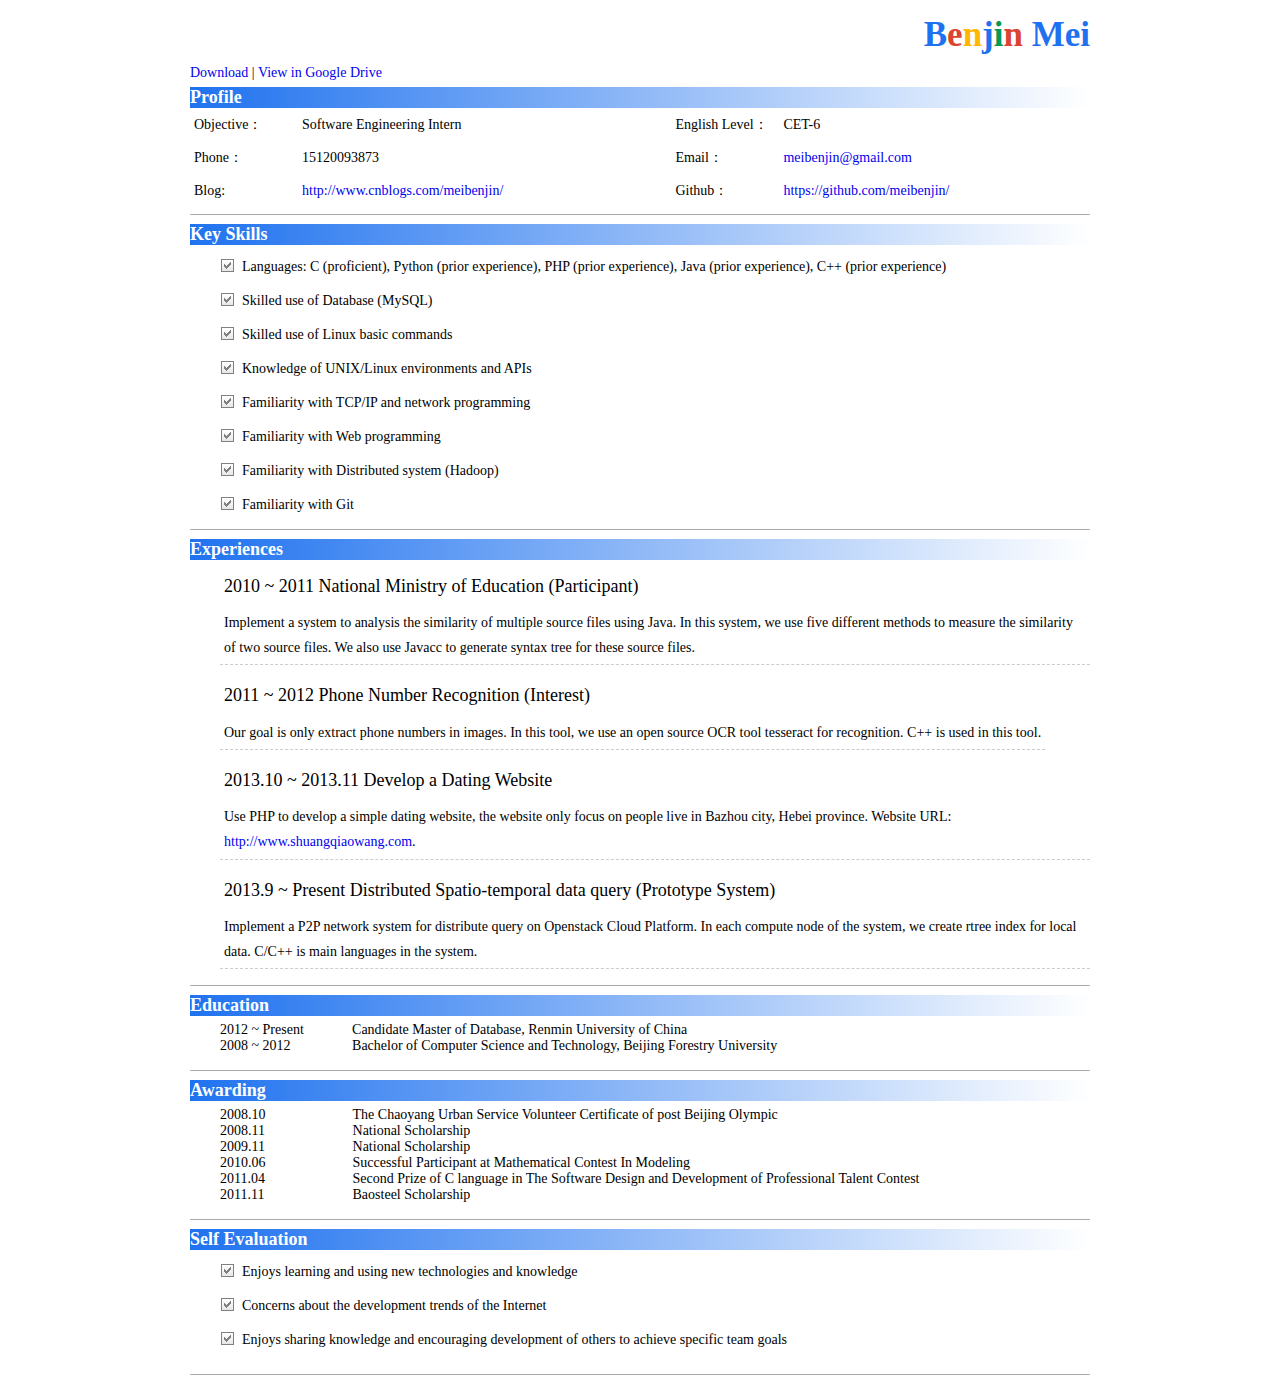
==== index.html @ 832c9f99 "" ====
<!doctype html>
<html lang="zh" manifest="main.manifest">
<head>
  <title>Resume-Meibenjin</title>
  <meta charset="UTF-8">
  <link type="text/css" rel="StyleSheet" href="css/reset.css"/>
  <link type="text/css" rel="StyleSheet" href="css/main.css"/>
  <style type="text/css">
    .item-title{
      width:100px;
      padding:4px;
      line-height: 1.8;
    }
    .item-content{
      padding:4px;
      line-height: 1.8;
    }
    li{
      padding:7px 0px;
    }
    li::before{
      content:url(./images/icons/yes.png);    
      padding-right:6px;
      vertical-align: middle;
    }
    .item-wrap{
      padding:6px 0px;
      border-bottom:solid 1px #aaa;
      margin-bottom:3px;
      width: 100%;
    }
    .item-box-left{
      width: 900px;
      font-size:18px;
      background-image:-webkit-linear-gradient(90deg, rgb(31, 114, 239), white);
      background-image:linear-gradient(90deg,rgb(31, 114, 239), white);
    }
    .item-box-right{
       width: 870px;
       margin-left:30px;
       margin-top:6px;
    }
    .item-title-hl{
      width: 900px;
      font-size:18px;
      font-weight:bold;
      color:#FFF;
    }
    .project-title{
      font-size:18px;
      line-height: 1.8;
      padding:4px;
    }
    .project-sub-title{
      padding:4px;
      line-height: 1.8;
      width:70px;
    }
    #goTop{
      position:fixed;
      right:100px; 
      bottom:100px; 
      background-image:url(images/icons/top.png);
      width:32px; 
      height:32px; 
      -webkit-box-reflect: below 0px -webkit-gradient(linear, center top, center bottom, from(transparent),color-stop(0.2, transparent), to(white));  
      opacity: 0.5;
    }
    .reflect{
      background-image:url(images/icons/top.png);
      width:32px; 
      height:32px; 
      -webkit-transform: scaleY(-1); 
      -moz-transform: scaleY(-1); 
      -ms-transform: scaleY(-1); 
      transform: scaleY(-1); 
      filter:alpha(opacity='80'); 
      opacity: 0.8;
    }
    .shadow{
      position: relative;
      top:-32px;
      left:0px;
      height:32px;
      width:32px;
      background-image: -moz-linear-gradient(center bottom, rgb(227,227,227) 30%, rgba(255,255,255,0) 100%); 
      background-image: -webkit-gradient(linear, center bottom, center top, color-stop(0.3, rgb(227,227,227)), color-stop(0.7, rgba(255,255,255,0))); 
      filter: progid:DXImageTransform.Microsoft.Gradient(gradientType=0,startColor=#e8e8e8, EndColorStr=#ffffff); 
    }
  </style>
  <script type="text/javascript" src="js/jquery.js"></script>
</head>
<body style="margin:0px auto;width:900px;">
  <header>
    <h1 style="font-size: 35px; font-weight:bold;text-align:right; margin-top:15px;">
    <font style="color:rgb(31, 114, 239);">B</font><font style="color:rgb(218, 69, 49);">e</font><font style="color:rgb(255, 183, 1);">n</font><font style="color:rgb(31, 114, 239);">j</font><font style="color:rgb(1, 154, 87);">i</font><font style="color:rgb(218, 69, 49);">n </font><font style="color:rgb(31, 114, 239);">Mei</font>
    </h1>
  </header>
  <article style="padding:10px 0px;">
  <a href="https://github.com/meibenjin/meibenjin.github.io/blob/master/Resume-Meibenjin.pdf?raw=true" target="_blank">Download </a>|
  <a href="https://drive.google.com/file/d/0B4AzlVXHkUxid0tIR2FOWGFWS28/edit?usp=sharing" target="_blank">View in Google Drive</a>
  <section class="item-wrap">
      <section class="item-box-left">
        <span class="item-title-hl">Profile</span>
        </section>
        
    <section>
      <table style="width:100%">
        <tr>
          <td class="item-title">Objective：</td>
          <td class="item-content">Software Engineering Intern</td>
          <td class="item-title">English Level：</td>
          <td class="item-content">CET-6</td>
        </tr>
        <tr>
          <td class="item-title">Phone：</td>
          <td class="item-content">15120093873</td>
          <td class="item-title">Email：</td>
          <td class="item-content"><a title="给我发邮件" href="mailto:meibenjin@gmail.com">meibenjin@gmail.com</a></td>
        </tr>
        <tr>
          <td class="item-title">Blog:</td>
          <td class="item-content">
            <a title="View It" href="http://www.cnblogs.com/meibenjin/" target="_blank">http://www.cnblogs.com/meibenjin/</a>
          </td>
           <td class="item-title">Github：</td>
          <td class="item-content">
          	<a title="View It" href="https://github.com/meibenjin/" target="_blank">https://github.com/meibenjin/</a>
          	</td>
        </tr>
      </table>
      </section>
    </section>
    <section class="item-wrap">
      <section class="item-box-left">
        <span class="item-title-hl">Key Skills</span>
      </section>
      <section class="item-box-right">
        <ul>
          <li>Languages: C (proficient), Python (prior experience), PHP (prior experience), Java (prior experience), C++ (prior experience)</li>
          <li>Skilled use of Database (MySQL)</li>
          <li>Skilled use of Linux basic commands</li>
          <li>Knowledge of UNIX/Linux environments and APIs</li>
          <li>Familiarity with TCP/IP and network programming</li>
          <li>Familiarity with Web programming</li>
          <li>Familiarity with Distributed system (Hadoop)</li>
          <li>Familiarity with Git</li>
        </ul>
      </section>
    </section>
    <section class="item-wrap">
      <section class="item-box-left">
        <span class="item-title-hl">Experiences</span>
      </section>
      <section class="item-box-right">
        <section>
           <table style="margin-bottom:10px; border-bottom:dashed 1px #ccc;">
          <tr>
            <td colspan="2" class="project-title">2010 ~ 2011 National Ministry of Education (Participant)</td>
          </tr>
          <tr>
            <td class="item-content">Implement a system to analysis the similarity of multiple source files using Java. In this system, we use five different methods to measure the similarity of two source files. We also use Javacc to generate syntax tree for these source files.</td>
          </tr>
        </table>
        <table style="margin-bottom:10px; border-bottom:dashed 1px #ccc;">
          <tr>
            <td colspan="2" class="project-title">2011 ~ 2012 Phone Number Recognition (Interest)</td>
          </tr>
          <tr>
            <td class="item-content">Our goal is only extract phone numbers in images. In this tool, we use an open source OCR tool tesseract for recognition. C++ is used in this tool.</td>
          </tr>
        </table>
        <table style="margin-bottom:10px; border-bottom:dashed 1px #ccc;">
          <tr>
            <td colspan="2" class="project-title">2013.10 ~ 2013.11 Develop a Dating Website</td>
          </tr>
          <tr>
            <td class="item-content">Use PHP to develop a simple dating website, the website only focus on people live in Bazhou city, Hebei province. Website URL: <a href="http://www.shuangqiaowang.com" target="_blank">http://www.shuangqiaowang.com</a>.</td>
          </tr>
        </table>
        <table style="margin-bottom:10px; border-bottom:dashed 1px #ccc;">
          <tr>
            <td colspan="2" class="project-title">2013.9 ~ Present Distributed Spatio-temporal data query (Prototype System)</td>
          </tr>
          <tr>
            <td class="item-content">Implement a P2P network system for distribute query on Openstack Cloud Platform. In each compute node of the system, we create rtree index for local data. C/C++ is main languages in the system.</td>
          </tr>
        </table>
        </section>
      </section>
    </section>
    <section class="item-wrap">
      <section class="item-box-left">
        <span class="item-title-hl">Education</span>
      </section>
      <section class="item-box-right" style="margin-bottom:10px;">
        <table>
          <tr>
            <td style="width:150px;">2012 ~ Present</td>
            <td style="width:870px;">Candidate Master of Database, Renmin University of China</td>
          </tr>
          <tr>
            <td style="width:150px;">2008 ~ 2012</td>
            <td style="width:870px;">Bachelor of Computer Science and Technology, Beijing Forestry University</td>
          </tr>
        </table>
      </section>
    </section>
    <section class="item-wrap">
      <section class="item-box-left">
        <span class="item-title-hl">Awarding</span>
      </section>
      <section class="item-box-right" style="margin-bottom:10px;">
        <table>
          <tr>
            <td style="width:150px;">2008.10</td>
            <td style="width:870px;">The Chaoyang Urban Service Volunteer Certificate of post Beijing Olympic</td>
          </tr>
          <tr>
            <td style="width:150px;">2008.11</td>
            <td style="width:870px;">National Scholarship</td>
          </tr>
          <tr>
            <td style="width:150px;">2009.11</td>
            <td style="width:870px;">National Scholarship</td>
          </tr>
          <tr>
            <td style="width:150px;">2010.06</td>
            <td style="width:870px;">Successful Participant at Mathematical Contest In Modeling</td>
          </tr>
           <tr>
            <td style="width:150px;">2011.04</td>
            <td style="width:870px;">Second Prize of C language in The Software Design and Development of Professional Talent Contest</td>
          </tr>
          <tr>
            <td style="width:150px;">2011.11</td>
            <td style="width:870px;">Baosteel Scholarship</td>
          </tr>
        </table>
      </section>
    </section>
    <section class="item-wrap">
      <section class="item-box-left">
        <span class="item-title-hl">Self Evaluation</span>
      </section>
      <section class="item-box-right" style="margin-bottom:10px;">
        <ul>
          <li>Enjoys learning and using new technologies and knowledge</li>
          <li>Concerns about the development trends of the Internet</li>
          <li>Enjoys sharing knowledge and encouraging development of others to achieve specific team goals</li>
        </ul>
      </section>
    <aside id="wrap" style="position:fixed; bottom:100px; right:100px;display:none; opacity:0.5;">
      <section style="background-image:url(images/icons/top.png); width:32px;height:32px;"></section>
      <section class="reflect"></section>
      <section class="shadow"></section>
    </aside>
  </article>

  <script type="text/javascript">
    $(function(){
      $('#wrap').on('click', function(event) {
        var obj=document.body.scrollTop>0? document.body:document.documentElement;
        $(obj).animate({"scrollTop":0}, 1000);
        $(this).animate({"opacity":0.5}, 1000);
      }).on('mouseover', function(event) {
        $(this).css('opacity',1);
      }).on('mouseout',function(event) {
        $(this).css('opacity',0.5);
      });
    });
    $(document).scroll(function(event) {
      var goTop=$('#wrap');
      var scrollTop=document.body.scrollTop || document.documentElement.scrollTop || 0;
      if(scrollTop>0){
        if(goTop.css('display')=='none'){
          $('#wrap').fadeIn(500);
        } 
      }else{
        if(goTop.css('display')!='none'){
          $('#wrap').fadeOut(500);
        }
      }
    });

    applicationCache.onupdateready=function(e) {
      window.applicationCache.swapCache();
      if (confirm('页面已更新，是否加载新内容?')) {
        window.location.reload();
      }
    };
  </script>
</body>
</html>
---- css/main.css ----
html,body{
  height:100%;
}
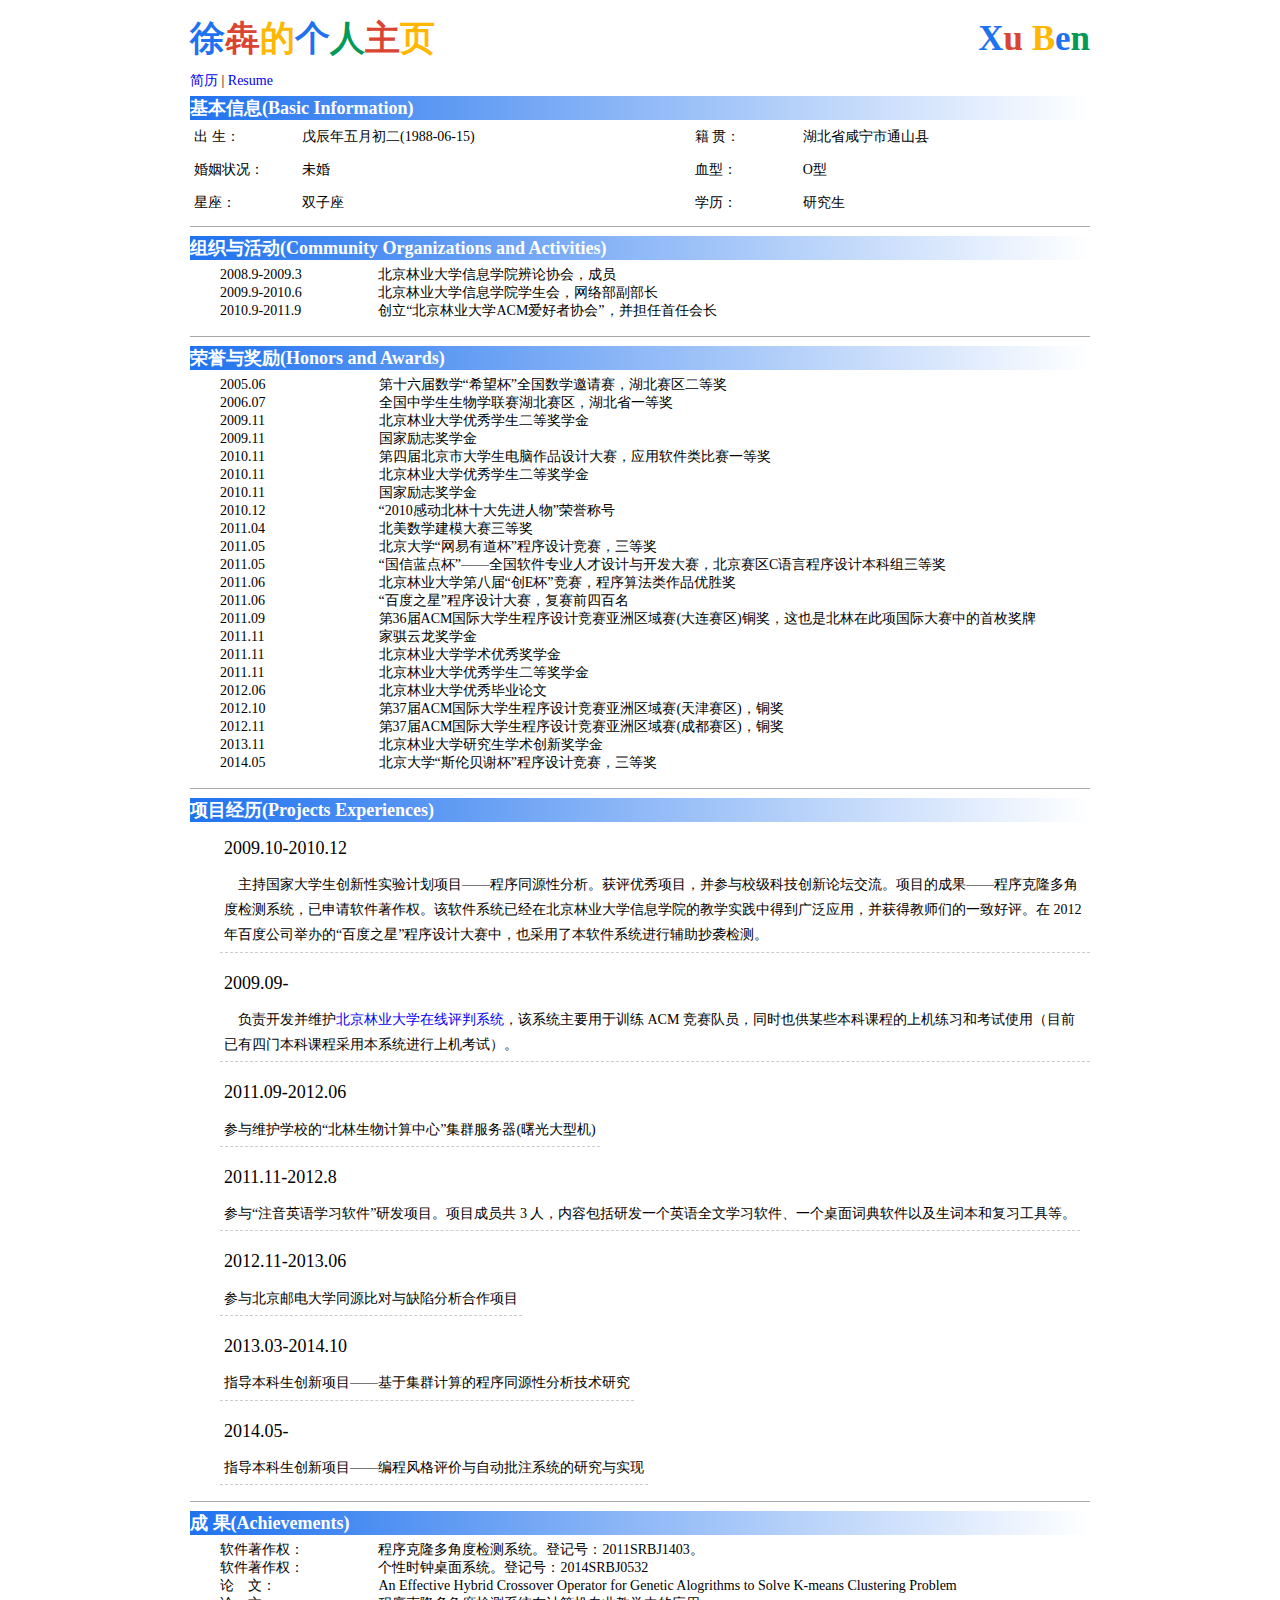
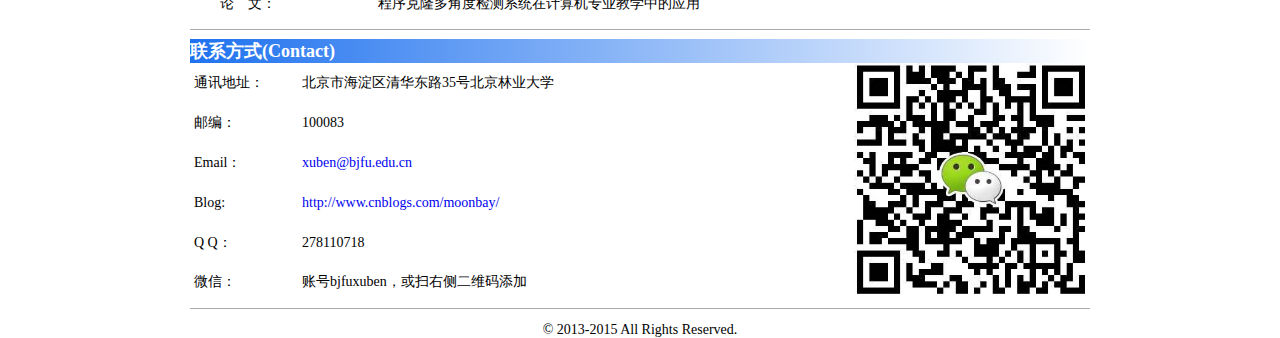
==== commit 81411205: "init" ====
--- a/index.html
+++ b/index.html
@@ -1,189 +1,251 @@
 <!doctype html>
 <html lang="zh" manifest="main.manifest">
 <head>
-  <title>Resume-Meibenjin</title>
+  <title>徐犇的个人主页</title>
   <meta charset="UTF-8">
   <link type="text/css" rel="StyleSheet" href="css/reset.css"/>
   <link type="text/css" rel="StyleSheet" href="css/main.css"/>
-  <style type="text/css">
-    .item-title{
-      width:100px;
-      padding:4px;
-      line-height: 1.8;
-    }
-    .item-content{
-      padding:4px;
-      line-height: 1.8;
-    }
-    li{
-      padding:7px 0px;
-    }
-    li::before{
-      content:url(./images/icons/yes.png);    
-      padding-right:6px;
-      vertical-align: middle;
-    }
-    .item-wrap{
-      padding:6px 0px;
-      border-bottom:solid 1px #aaa;
-      margin-bottom:3px;
-      width: 100%;
-    }
-    .item-box-left{
-      width: 900px;
-      font-size:18px;
-      background-image:-webkit-linear-gradient(90deg, rgb(31, 114, 239), white);
-      background-image:linear-gradient(90deg,rgb(31, 114, 239), white);
-    }
-    .item-box-right{
-       width: 870px;
-       margin-left:30px;
-       margin-top:6px;
-    }
-    .item-title-hl{
-      width: 900px;
-      font-size:18px;
-      font-weight:bold;
-      color:#FFF;
-    }
-    .project-title{
-      font-size:18px;
-      line-height: 1.8;
-      padding:4px;
-    }
-    .project-sub-title{
-      padding:4px;
-      line-height: 1.8;
-      width:70px;
-    }
-    #goTop{
-      position:fixed;
-      right:100px; 
-      bottom:100px; 
-      background-image:url(images/icons/top.png);
-      width:32px; 
-      height:32px; 
-      -webkit-box-reflect: below 0px -webkit-gradient(linear, center top, center bottom, from(transparent),color-stop(0.2, transparent), to(white));  
-      opacity: 0.5;
-    }
-    .reflect{
-      background-image:url(images/icons/top.png);
-      width:32px; 
-      height:32px; 
-      -webkit-transform: scaleY(-1); 
-      -moz-transform: scaleY(-1); 
-      -ms-transform: scaleY(-1); 
-      transform: scaleY(-1); 
-      filter:alpha(opacity='80'); 
-      opacity: 0.8;
-    }
-    .shadow{
-      position: relative;
-      top:-32px;
-      left:0px;
-      height:32px;
-      width:32px;
-      background-image: -moz-linear-gradient(center bottom, rgb(227,227,227) 30%, rgba(255,255,255,0) 100%); 
-      background-image: -webkit-gradient(linear, center bottom, center top, color-stop(0.3, rgb(227,227,227)), color-stop(0.7, rgba(255,255,255,0))); 
-      filter: progid:DXImageTransform.Microsoft.Gradient(gradientType=0,startColor=#e8e8e8, EndColorStr=#ffffff); 
-    }
-  </style>
+  <link type="text/css" rel="StyleSheet" href="index.css"/>
   <script type="text/javascript" src="js/jquery.js"></script>
+  <script type="text/javascript" src="index.js"></script>
 </head>
 <body style="margin:0px auto;width:900px;">
-  <header>
-    <h1 style="font-size: 35px; font-weight:bold;text-align:right; margin-top:15px;">
-    <font style="color:rgb(31, 114, 239);">B</font><font style="color:rgb(218, 69, 49);">e</font><font style="color:rgb(255, 183, 1);">n</font><font style="color:rgb(31, 114, 239);">j</font><font style="color:rgb(1, 154, 87);">i</font><font style="color:rgb(218, 69, 49);">n </font><font style="color:rgb(31, 114, 239);">Mei</font>
-    </h1>
-  </header>
+<header>
+	<table style="width:900px;">
+		<tr>
+		<td>
+			<h1
+				style="font-size: 35px; font-weight: bold; text-align: left; margin-top: 15px;">
+				<font style="color: rgb(31, 114, 239);">徐</font><font
+					style="color: rgb(218, 69, 49);">犇</font><font
+					style="color: rgb(255, 183, 1);">的</font><font
+					style="color: rgb(31, 114, 239);">个</font><font
+					style="color: rgb(1, 154, 87);">人</font><font
+					style="color: rgb(218, 69, 49);">主</font><font
+					style="color: rgb(255, 183, 1);">页</font>
+			</h1>
+		</td>
+		<td>
+			<h1
+				style="font-size: 35px; font-weight: bold; text-align: right; margin-top: 15px;">
+				<font style="color: rgb(31, 114, 239);">X</font><font
+					style="color: rgb(218, 69, 49);">u </font><font
+					style="color: rgb(255, 183, 1);">B</font><font
+					style="color: rgb(31, 114, 239);">e</font><font
+					style="color: rgb(1, 154, 87);">n</font>
+			</h1>
+		</td>
+		</tr>		
+	</table>
+</header>
   <article style="padding:10px 0px;">
-  <a href="https://github.com/meibenjin/meibenjin.github.io/blob/master/Resume-Meibenjin.pdf?raw=true" target="_blank">Download </a>|
-  <a href="https://drive.google.com/file/d/0B4AzlVXHkUxid0tIR2FOWGFWS28/edit?usp=sharing" target="_blank">View in Google Drive</a>
+  <a href="file/resume_cn.pdf?raw=true" target="_blank">简历 </a>| <a href="file/resume_en.pdf?raw=true" target="_blank">Resume </a>
   <section class="item-wrap">
       <section class="item-box-left">
-        <span class="item-title-hl">Profile</span>
+        <span class="item-title-hl">基本信息(Basic Information)</span>
         </section>
-        
     <section>
       <table style="width:100%">
         <tr>
-          <td class="item-title">Objective：</td>
-          <td class="item-content">Software Engineering Intern</td>
-          <td class="item-title">English Level：</td>
-          <td class="item-content">CET-6</td>
+          <td class="item-title">出 生：</td>
+          <td class="item-content">戊辰年五月初二(1988-06-15)</td>
+          <td class="item-title">籍 贯：</td>
+          <td class="item-content">湖北省咸宁市通山县</td>
         </tr>
         <tr>
-          <td class="item-title">Phone：</td>
-          <td class="item-content">15120093873</td>
-          <td class="item-title">Email：</td>
-          <td class="item-content"><a title="给我发邮件" href="mailto:meibenjin@gmail.com">meibenjin@gmail.com</a></td>
+          <td class="item-title">婚姻状况：</td>
+          <td class="item-content">未婚</td>
+          <td class="item-title">血型：</td>
+          <td class="item-content">O型</td>
         </tr>
         <tr>
-          <td class="item-title">Blog:</td>
-          <td class="item-content">
-            <a title="View It" href="http://www.cnblogs.com/meibenjin/" target="_blank">http://www.cnblogs.com/meibenjin/</a>
-          </td>
-           <td class="item-title">Github：</td>
-          <td class="item-content">
-          	<a title="View It" href="https://github.com/meibenjin/" target="_blank">https://github.com/meibenjin/</a>
-          	</td>
+          <td class="item-title">星座：</td>
+          <td class="item-content">双子座</td>
+          <td class="item-title">学历：</td>
+          <td class="item-content">研究生</td>
         </tr>
       </table>
       </section>
     </section>
-    <section class="item-wrap">
-      <section class="item-box-left">
-        <span class="item-title-hl">Key Skills</span>
-      </section>
-      <section class="item-box-right">
-        <ul>
-          <li>Languages: C (proficient), Python (prior experience), PHP (prior experience), Java (prior experience), C++ (prior experience)</li>
-          <li>Skilled use of Database (MySQL)</li>
-          <li>Skilled use of Linux basic commands</li>
-          <li>Knowledge of UNIX/Linux environments and APIs</li>
-          <li>Familiarity with TCP/IP and network programming</li>
-          <li>Familiarity with Web programming</li>
-          <li>Familiarity with Distributed system (Hadoop)</li>
-          <li>Familiarity with Git</li>
-        </ul>
-      </section>
-    </section>
-    <section class="item-wrap">
-      <section class="item-box-left">
-        <span class="item-title-hl">Experiences</span>
+
+    <section class="item-wrap">
+      <section class="item-box-left">
+        <span class="item-title-hl">组织与活动(Community Organizations and Activities)</span>
+      </section>
+      <section class="item-box-right" style="margin-bottom:10px;">
+	      <table>
+          <tr>
+            <td style="width:180px;">2008.9-2009.3</td>
+            <td style="width:840px;">北京林业大学信息学院辨论协会，成员</td>
+          </tr>
+          <tr>
+            <td style="width:180px;">2009.9-2010.6</td>
+            <td style="width:840px;">北京林业大学信息学院学生会，网络部副部长</td>
+          </tr>
+          <tr>
+            <td style="width:180px;">2010.9-2011.9</td>
+            <td style="width:840px;">创立“北京林业大学ACM爱好者协会”，并担任首任会长</td>
+          </tr>
+        </table>
+      </section>
+    </section>
+    <section class="item-wrap">
+      <section class="item-box-left">
+        <span class="item-title-hl">荣誉与奖励(Honors and Awards)</span>
+      </section>
+      <section class="item-box-right" style="margin-bottom:10px;">
+	      <table>
+          <tr>
+            <td style="width:180px;">2005.06</td>
+            <td style="width:840px;">第十六届数学“希望杯”全国数学邀请赛，湖北赛区二等奖</td>
+          </tr>
+          <tr>
+            <td style="width:180px;">2006.07</td>
+            <td style="width:840px;">全国中学生生物学联赛湖北赛区，湖北省一等奖</td>
+          </tr>
+          <tr>
+            <td style="width:180px;">2009.11</td>
+            <td style="width:840px;">北京林业大学优秀学生二等奖学金</td>
+          </tr>
+          <tr>
+            <td style="width:180px;">2009.11</td>
+            <td style="width:840px;">国家励志奖学金</td>
+          </tr>
+          <tr>
+            <td style="width:180px;">2010.11</td>
+            <td style="width:840px;">第四届北京市大学生电脑作品设计大赛，应用软件类比赛一等奖</td>
+          </tr>
+          <tr>
+            <td style="width:180px;">2010.11</td>
+            <td style="width:840px;">北京林业大学优秀学生二等奖学金</td>
+          </tr>
+          <tr>
+            <td style="width:180px;">2010.11</td>
+            <td style="width:840px;">国家励志奖学金</td>
+          </tr>
+          <tr>
+            <td style="width:180px;">2010.12</td>
+            <td style="width:840px;">“2010感动北林十大先进人物”荣誉称号</td>
+          </tr>
+          <tr>
+            <td style="width:180px;">2011.04</td>
+            <td style="width:840px;">北美数学建模大赛三等奖</td>
+          </tr>
+          <tr>
+            <td style="width:180px;">2011.05</td>
+            <td style="width:840px;">北京大学“网易有道杯”程序设计竞赛，三等奖</td>
+          </tr>
+          <tr>
+            <td style="width:180px;">2011.05</td>
+            <td style="width:840px;"> “国信蓝点杯”——全国软件专业人才设计与开发大赛，北京赛区C语言程序设计本科组三等奖</td>
+          </tr>
+          <tr>
+            <td style="width:180px;">2011.06</td>
+            <td style="width:840px;">北京林业大学第八届“创E杯”竞赛，程序算法类作品优胜奖</td>
+          </tr>
+          <tr>
+            <td style="width:180px;">2011.06</td>
+            <td style="width:840px;">“百度之星”程序设计大赛，复赛前四百名</td>
+          </tr>
+          <tr>
+            <td style="width:180px;">2011.09</td>
+            <td style="width:840px;">第36届ACM国际大学生程序设计竞赛亚洲区域赛(大连赛区)铜奖，这也是北林在此项国际大赛中的首枚奖牌</td>
+          </tr>
+          <tr>
+            <td style="width:180px;">2011.11</td>
+            <td style="width:840px;">家骐云龙奖学金</td>
+          </tr>
+          <tr>
+            <td style="width:180px;">2011.11</td>
+            <td style="width:840px;">北京林业大学学术优秀奖学金</td>
+          </tr>
+          <tr>
+            <td style="width:180px;">2011.11</td>
+            <td style="width:840px;">北京林业大学优秀学生二等奖学金</td>
+          </tr>
+          <tr>
+            <td style="width:180px;">2012.06</td>
+            <td style="width:840px;">北京林业大学优秀毕业论文</td>
+          </tr>
+          <tr>
+            <td style="width:180px;">2012.10</td>
+            <td style="width:840px;">第37届ACM国际大学生程序设计竞赛亚洲区域赛(天津赛区)，铜奖</td>
+          </tr>
+          <tr>
+            <td style="width:180px;">2012.11</td>
+            <td style="width:840px;">第37届ACM国际大学生程序设计竞赛亚洲区域赛(成都赛区)，铜奖</td>
+          </tr>
+          <tr>
+            <td style="width:180px;">2013.11</td>
+            <td style="width:840px;">北京林业大学研究生学术创新奖学金</td>
+          </tr>
+          <tr>
+            <td style="width:180px;">2014.05</td>
+            <td style="width:840px;">北京大学“斯伦贝谢杯”程序设计竞赛，三等奖</td>
+          </tr>
+        </table>
+      </section>
+    </section>
+    <section class="item-wrap">
+      <section class="item-box-left">
+        <span class="item-title-hl">项目经历(Projects Experiences)</span>
       </section>
       <section class="item-box-right">
         <section>
-           <table style="margin-bottom:10px; border-bottom:dashed 1px #ccc;">
-          <tr>
-            <td colspan="2" class="project-title">2010 ~ 2011 National Ministry of Education (Participant)</td>
-          </tr>
-          <tr>
-            <td class="item-content">Implement a system to analysis the similarity of multiple source files using Java. In this system, we use five different methods to measure the similarity of two source files. We also use Javacc to generate syntax tree for these source files.</td>
-          </tr>
-        </table>
-        <table style="margin-bottom:10px; border-bottom:dashed 1px #ccc;">
-          <tr>
-            <td colspan="2" class="project-title">2011 ~ 2012 Phone Number Recognition (Interest)</td>
-          </tr>
-          <tr>
-            <td class="item-content">Our goal is only extract phone numbers in images. In this tool, we use an open source OCR tool tesseract for recognition. C++ is used in this tool.</td>
-          </tr>
-        </table>
-        <table style="margin-bottom:10px; border-bottom:dashed 1px #ccc;">
-          <tr>
-            <td colspan="2" class="project-title">2013.10 ~ 2013.11 Develop a Dating Website</td>
-          </tr>
-          <tr>
-            <td class="item-content">Use PHP to develop a simple dating website, the website only focus on people live in Bazhou city, Hebei province. Website URL: <a href="http://www.shuangqiaowang.com" target="_blank">http://www.shuangqiaowang.com</a>.</td>
-          </tr>
-        </table>
-        <table style="margin-bottom:10px; border-bottom:dashed 1px #ccc;">
-          <tr>
-            <td colspan="2" class="project-title">2013.9 ~ Present Distributed Spatio-temporal data query (Prototype System)</td>
-          </tr>
-          <tr>
-            <td class="item-content">Implement a P2P network system for distribute query on Openstack Cloud Platform. In each compute node of the system, we create rtree index for local data. C/C++ is main languages in the system.</td>
+          <table style="margin-bottom:10px; border-bottom:dashed 1px #ccc;">
+          <tr>
+            <td colspan="2" class="project-title">2009.10-2010.12</td>
+          </tr>
+          <tr>
+            <td class="item-content">&nbsp;&nbsp;&nbsp;&nbsp;主持国家大学生创新性实验计划项目——程序同源性分析。获评优秀项目，并参与校级科技创新论坛交流。项目的成果——程序克隆多角度检测系统，已申请软件著作权。该软件系统已经在北京林业大学信息学院的教学实践中得到广泛应用，并获得教师们的一致好评。在 2012 年百度公司举办的“百度之星”程序设计大赛中，也采用了本软件系统进行辅助抄袭检测。</td>
+          </tr>
+        </table>
+        <table style="margin-bottom:10px; border-bottom:dashed 1px #ccc;">
+          <tr>
+            <td colspan="2" class="project-title">2009.09-</td>
+          </tr>
+          <tr>
+            <td class="item-content">&nbsp;&nbsp;&nbsp;&nbsp;负责开发并维护<a href="http://acm.bjfu.edu.cn">北京林业大学在线评判系统</a>，该系统主要用于训练 ACM 竞赛队员，同时也供某些本科课程的上机练习和考试使用（目前已有四门本科课程采用本系统进行上机考试）。</td>
+          </tr>
+        </table>
+        <table style="margin-bottom:10px; border-bottom:dashed 1px #ccc;">
+          <tr>
+            <td colspan="2" class="project-title">2011.09-2012.06</td>
+          </tr>
+          <tr>
+            <td class="item-content">参与维护学校的“北林生物计算中心”集群服务器(曙光大型机)</td>
+          </tr>
+        </table>
+        <table style="margin-bottom:10px; border-bottom:dashed 1px #ccc;">
+          <tr>
+            <td colspan="2" class="project-title">2011.11-2012.8</td>
+          </tr>
+          <tr>
+            <td class="item-content">参与“注音英语学习软件”研发项目。项目成员共 3 人，内容包括研发一个英语全文学习软件、一个桌面词典软件以及生词本和复习工具等。</td>
+          </tr>
+        </table>
+        <table style="margin-bottom:10px; border-bottom:dashed 1px #ccc;">
+          <tr>
+            <td colspan="2" class="project-title">2012.11-2013.06</td>
+          </tr>
+          <tr>
+            <td class="item-content">参与北京邮电大学同源比对与缺陷分析合作项目</td>
+          </tr>
+        </table>
+        <table style="margin-bottom:10px; border-bottom:dashed 1px #ccc;">
+          <tr>
+            <td colspan="2" class="project-title">2013.03-2014.10</td>
+          </tr>
+          <tr>
+            <td class="item-content">指导本科生创新项目——基于集群计算的程序同源性分析技术研究</td>
+          </tr>
+        </table>
+        <table style="margin-bottom:10px; border-bottom:dashed 1px #ccc;">
+          <tr>
+            <td colspan="2" class="project-title">2014.05-</td>
+          </tr>
+          <tr>
+            <td class="item-content">指导本科生创新项目——编程风格评价与自动批注系统的研究与实现</td>
           </tr>
         </table>
         </section>
@@ -191,104 +253,77 @@
     </section>
     <section class="item-wrap">
       <section class="item-box-left">
-        <span class="item-title-hl">Education</span>
+        <span class="item-title-hl">成 果(Achievements)</span>
       </section>
       <section class="item-box-right" style="margin-bottom:10px;">
         <table>
           <tr>
-            <td style="width:150px;">2012 ~ Present</td>
-            <td style="width:870px;">Candidate Master of Database, Renmin University of China</td>
-          </tr>
-          <tr>
-            <td style="width:150px;">2008 ~ 2012</td>
-            <td style="width:870px;">Bachelor of Computer Science and Technology, Beijing Forestry University</td>
-          </tr>
-        </table>
-      </section>
-    </section>
-    <section class="item-wrap">
-      <section class="item-box-left">
-        <span class="item-title-hl">Awarding</span>
-      </section>
-      <section class="item-box-right" style="margin-bottom:10px;">
-        <table>
-          <tr>
-            <td style="width:150px;">2008.10</td>
-            <td style="width:870px;">The Chaoyang Urban Service Volunteer Certificate of post Beijing Olympic</td>
-          </tr>
-          <tr>
-            <td style="width:150px;">2008.11</td>
-            <td style="width:870px;">National Scholarship</td>
-          </tr>
-          <tr>
-            <td style="width:150px;">2009.11</td>
-            <td style="width:870px;">National Scholarship</td>
-          </tr>
-          <tr>
-            <td style="width:150px;">2010.06</td>
-            <td style="width:870px;">Successful Participant at Mathematical Contest In Modeling</td>
-          </tr>
-           <tr>
-            <td style="width:150px;">2011.04</td>
-            <td style="width:870px;">Second Prize of C language in The Software Design and Development of Professional Talent Contest</td>
-          </tr>
-          <tr>
-            <td style="width:150px;">2011.11</td>
-            <td style="width:870px;">Baosteel Scholarship</td>
-          </tr>
-        </table>
-      </section>
-    </section>
-    <section class="item-wrap">
-      <section class="item-box-left">
-        <span class="item-title-hl">Self Evaluation</span>
-      </section>
-      <section class="item-box-right" style="margin-bottom:10px;">
-        <ul>
-          <li>Enjoys learning and using new technologies and knowledge</li>
-          <li>Concerns about the development trends of the Internet</li>
-          <li>Enjoys sharing knowledge and encouraging development of others to achieve specific team goals</li>
-        </ul>
-      </section>
+            <td style="width:180px;">软件著作权：</td>
+            <td style="width:840px;">程序克隆多角度检测系统。登记号：2011SRBJ1403。</td>
+          </tr>
+          <tr>
+            <td style="width:180px;">软件著作权：</td>
+            <td style="width:840px;">个性时钟桌面系统。登记号：2014SRBJ0532</td>
+          </tr>
+          <tr>
+            <td style="width:180px;">论&nbsp;&nbsp;&nbsp;&nbsp;文：</td>
+            <td style="width:840px;">An Effective Hybrid Crossover Operator for Genetic Alogrithms to Solve K-means Clustering Problem</td>
+          </tr>
+          <tr>
+            <td style="width:180px;">论&nbsp;&nbsp;&nbsp;&nbsp;文：</td>
+            <td style="width:840px;">程序克隆多角度检测系统在计算机专业教学中的应用</td>
+          </tr>
+        </table>
+      </section>
+    </section>
+    
+    <section class="item-wrap">
+      <section class="item-box-left">
+        <span class="item-title-hl">联系方式(Contact)</span>
+      </section>
+      <section>
+	      <table style="width:100%">
+	        <tr>
+	          <td class="item-title">通讯地址：</td>
+	          <td class="item-content">北京市海淀区清华东路35号北京林业大学</td>
+	          <td rowspan="6" align="right"><img src="images/wx.png" width="50%" height="50%" title="bjfuxuben"/></td>
+	        </tr>
+	        <tr>
+	          <td class="item-title">邮编：</td>
+	          <td class="item-content">100083</td>
+	        </tr>
+	        <tr>
+	          <td class="item-title">Email：</td>
+	          <td class="item-content"><a title="给我发邮件" href="mailto:xuben@bjfu.edu.cn">xuben@bjfu.edu.cn</a></td>
+	        </tr>
+	        <tr>
+	          <td class="item-title">Blog:</td>
+	          <td class="item-content">
+	            <a title="View It" href="http://www.cnblogs.com/moonbay/" target="_blank">http://www.cnblogs.com/moonbay/</a>
+	          </td>
+	        </tr>
+	        <tr>
+	          <td class="item-title">Q Q：</td>
+	          <td class="item-content">278110718</td>
+	        </tr>
+	        <tr>
+	          <td class="item-title">微信：</td>
+	          <td class="item-content">账号bjfuxuben，或扫右侧二维码添加</td>
+	        </tr>
+	      </table>
+      </section>
+    </section>
+
     <aside id="wrap" style="position:fixed; bottom:100px; right:100px;display:none; opacity:0.5;">
       <section style="background-image:url(images/icons/top.png); width:32px;height:32px;"></section>
       <section class="reflect"></section>
       <section class="shadow"></section>
     </aside>
   </article>
-
-  <script type="text/javascript">
-    $(function(){
-      $('#wrap').on('click', function(event) {
-        var obj=document.body.scrollTop>0? document.body:document.documentElement;
-        $(obj).animate({"scrollTop":0}, 1000);
-        $(this).animate({"opacity":0.5}, 1000);
-      }).on('mouseover', function(event) {
-        $(this).css('opacity',1);
-      }).on('mouseout',function(event) {
-        $(this).css('opacity',0.5);
-      });
-    });
-    $(document).scroll(function(event) {
-      var goTop=$('#wrap');
-      var scrollTop=document.body.scrollTop || document.documentElement.scrollTop || 0;
-      if(scrollTop>0){
-        if(goTop.css('display')=='none'){
-          $('#wrap').fadeIn(500);
-        } 
-      }else{
-        if(goTop.css('display')!='none'){
-          $('#wrap').fadeOut(500);
-        }
-      }
-    });
-
-    applicationCache.onupdateready=function(e) {
-      window.applicationCache.swapCache();
-      if (confirm('页面已更新，是否加载新内容?')) {
-        window.location.reload();
-      }
-    };
-  </script>
+<footer>
+	<p align="center">
+	&copy; 2013-2015 All Rights Reserved.
+	</p>
+</footer>
 </body>
 </html>
--- a/index.css
+++ b/index.css
@@ -0,0 +1,99 @@
+.item-title {
+	width: 100px;
+	padding: 4px;
+	line-height: 1.8;
+}
+
+.item-content {
+	padding: 4px;
+	line-height: 1.8;
+}
+
+li {
+	padding: 7px 0px;
+}
+
+li::before {
+	content: url(./images/icons/yes.png);
+	padding-right: 6px;
+	vertical-align: middle;
+}
+
+.item-wrap {
+	padding: 6px 0px;
+	border-bottom: solid 1px #aaa;
+	margin-bottom: 3px;
+	width: 100%;
+}
+
+.item-box-left {
+	width: 900px;
+	font-size: 18px;
+	background-image: -webkit-linear-gradient(90deg, rgb(31, 114, 239),
+		white );
+	background-image: linear-gradient(90deg, rgb(31, 114, 239), white );
+}
+
+.item-box-right {
+	width: 870px;
+	margin-left: 30px;
+	margin-top: 6px;
+}
+
+.item-title-hl {
+	width: 900px;
+	font-size: 18px;
+	font-weight: bold;
+	color: #FFF;
+}
+
+.project-title {
+	font-size: 18px;
+	line-height: 1.8;
+	padding: 4px;
+}
+
+.project-sub-title {
+	padding: 4px;
+	line-height: 1.8;
+	width: 70px;
+}
+
+#goTop {
+	position: fixed;
+	right: 100px;
+	bottom: 100px;
+	background-image: url(images/icons/top.png);
+	width: 32px;
+	height: 32px;
+	-webkit-box-reflect: below 0px
+		-webkit-gradient(linear, center top, center bottom, from(transparent),
+		color-stop(0.2, transparent), to(white) );
+	opacity: 0.5;
+}
+
+.reflect {
+	background-image: url(images/icons/top.png);
+	width: 32px;
+	height: 32px;
+	-webkit-transform: scaleY(-1);
+	-moz-transform: scaleY(-1);
+	-ms-transform: scaleY(-1);
+	transform: scaleY(-1);
+	filter: alpha(opacity = '80');
+	opacity: 0.8;
+}
+
+.shadow {
+	position: relative;
+	top: -32px;
+	left: 0px;
+	height: 32px;
+	width: 32px;
+	background-image: -moz-linear-gradient(center bottom, rgb(227, 227, 227)
+		30%, rgba(255, 255, 255, 0) 100% );
+	background-image: -webkit-gradient(linear, center bottom, center top, color-stop(0.3, rgb(227
+		, 227, 227) ), color-stop(0.7, rgba(255, 255, 255, 0) ) );
+	filter: progid : DXImageTransform.Microsoft.Gradient ( gradientType = 0,
+		startColor = #e8e8e8, EndColorStr = #ffffff );
+}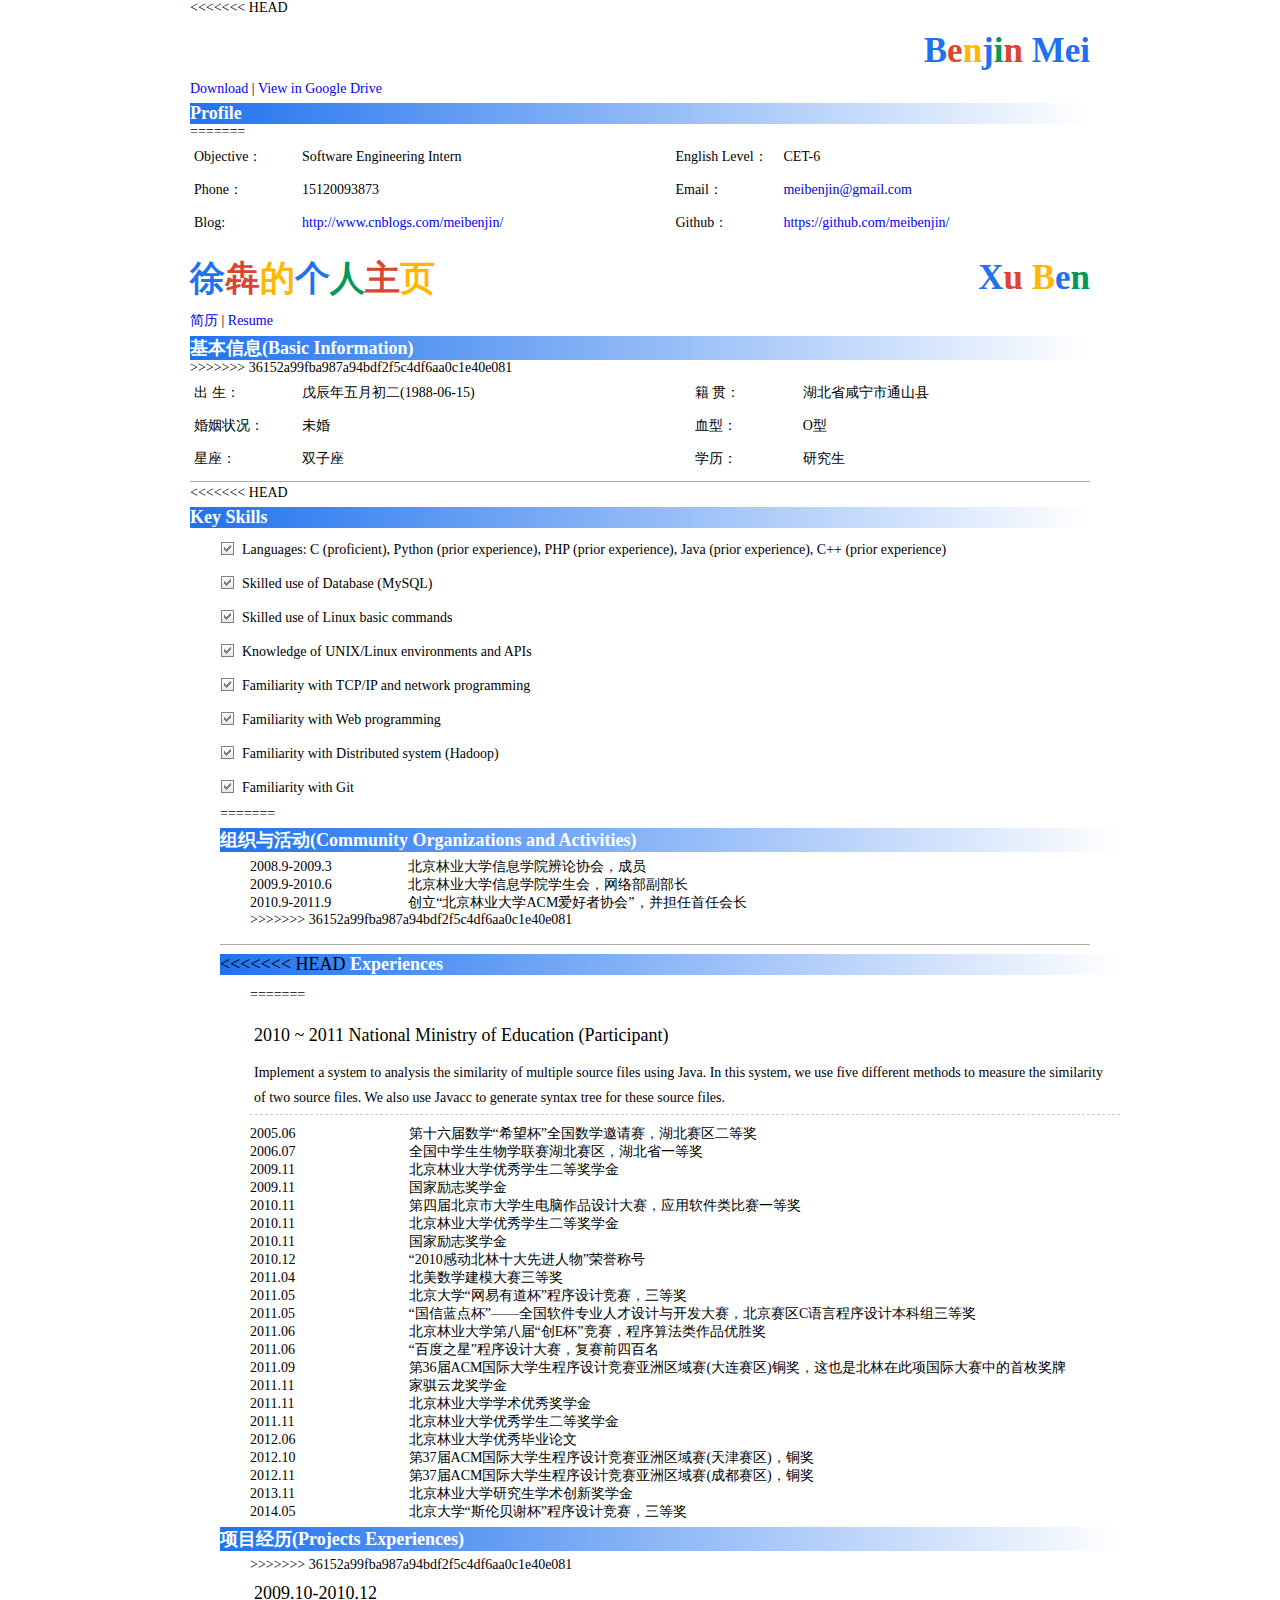
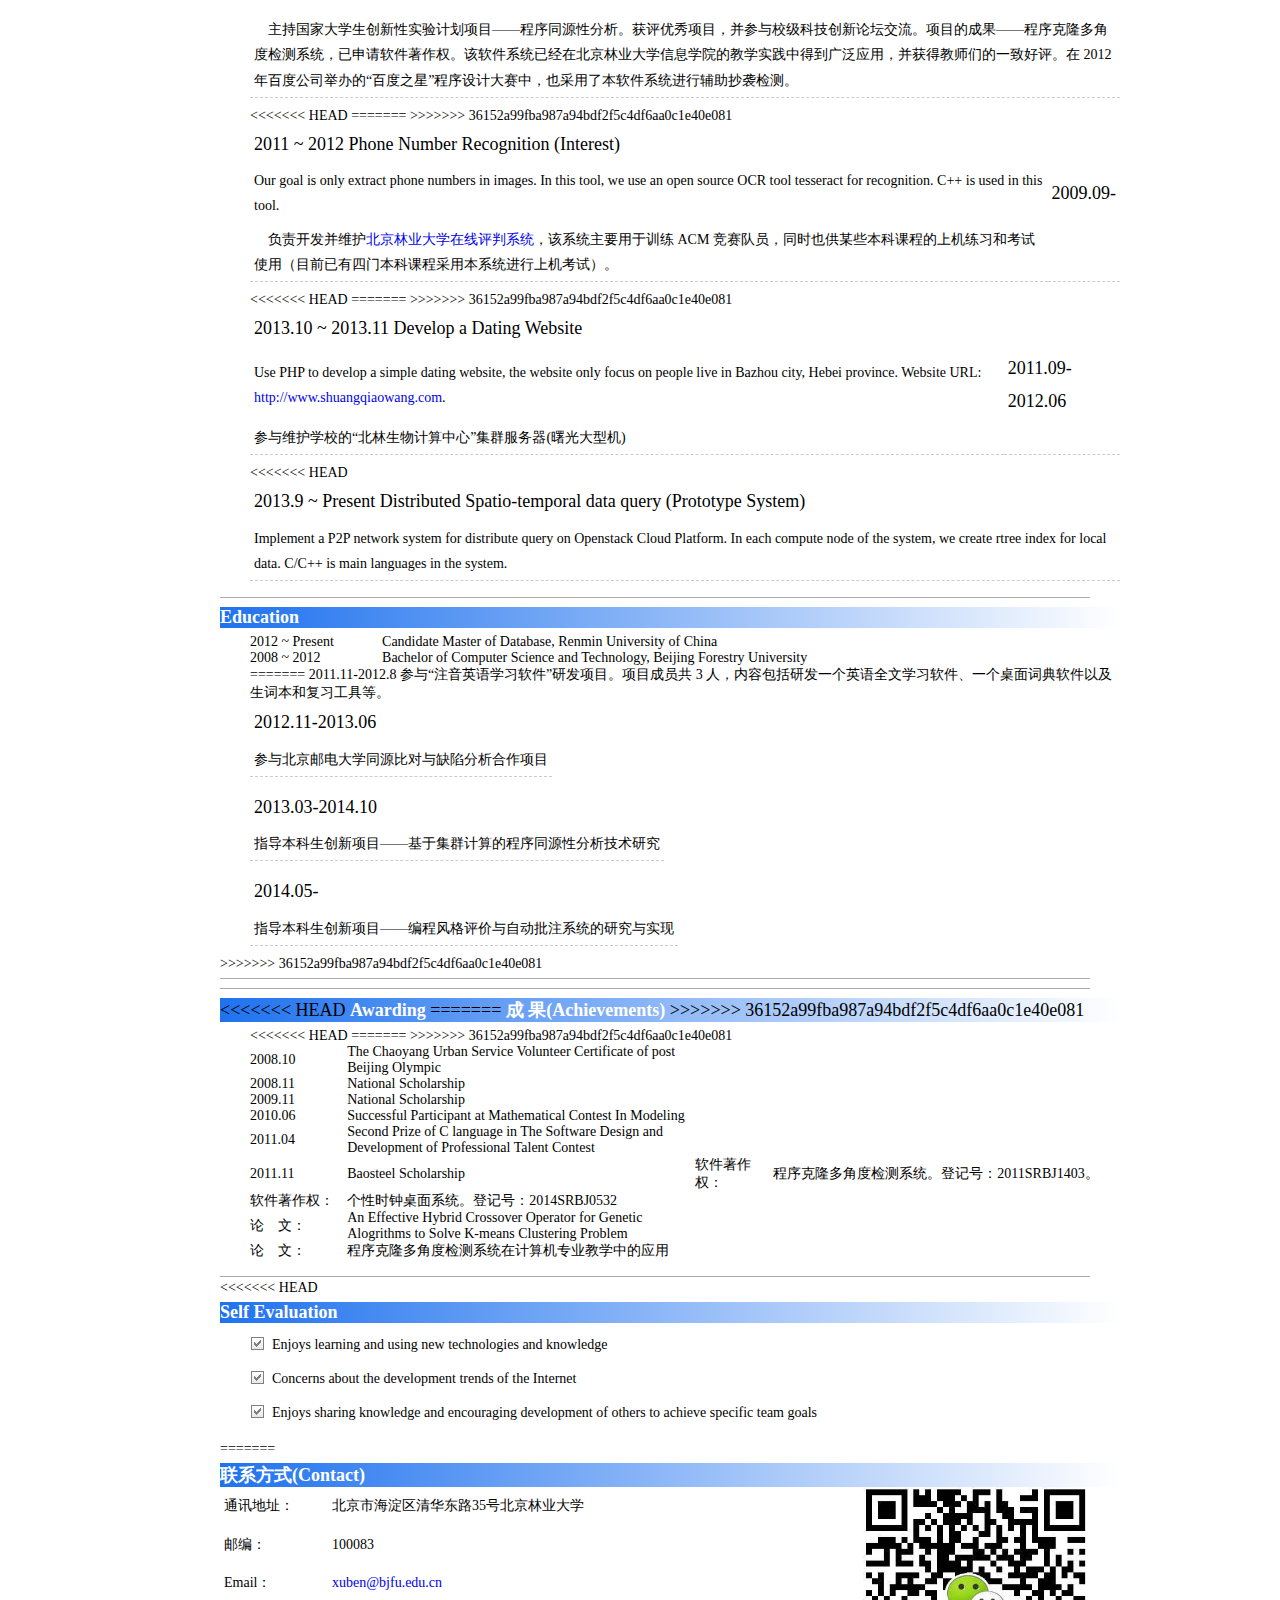
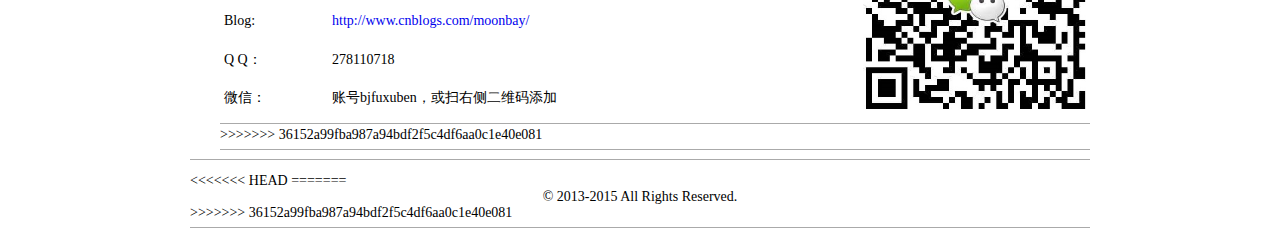
==== commit e20f766c: "合并" ====
--- a/index.html
+++ b/index.html
@@ -1,6 +1,134 @@
 <!doctype html>
 <html lang="zh" manifest="main.manifest">
 <head>
+<<<<<<< HEAD
+  <title>Resume-Meibenjin</title>
+  <meta charset="UTF-8">
+  <link type="text/css" rel="StyleSheet" href="css/reset.css"/>
+  <link type="text/css" rel="StyleSheet" href="css/main.css"/>
+  <style type="text/css">
+    .item-title{
+      width:100px;
+      padding:4px;
+      line-height: 1.8;
+    }
+    .item-content{
+      padding:4px;
+      line-height: 1.8;
+    }
+    li{
+      padding:7px 0px;
+    }
+    li::before{
+      content:url(./images/icons/yes.png);    
+      padding-right:6px;
+      vertical-align: middle;
+    }
+    .item-wrap{
+      padding:6px 0px;
+      border-bottom:solid 1px #aaa;
+      margin-bottom:3px;
+      width: 100%;
+    }
+    .item-box-left{
+      width: 900px;
+      font-size:18px;
+      background-image:-webkit-linear-gradient(90deg, rgb(31, 114, 239), white);
+      background-image:linear-gradient(90deg,rgb(31, 114, 239), white);
+    }
+    .item-box-right{
+       width: 870px;
+       margin-left:30px;
+       margin-top:6px;
+    }
+    .item-title-hl{
+      width: 900px;
+      font-size:18px;
+      font-weight:bold;
+      color:#FFF;
+    }
+    .project-title{
+      font-size:18px;
+      line-height: 1.8;
+      padding:4px;
+    }
+    .project-sub-title{
+      padding:4px;
+      line-height: 1.8;
+      width:70px;
+    }
+    #goTop{
+      position:fixed;
+      right:100px; 
+      bottom:100px; 
+      background-image:url(images/icons/top.png);
+      width:32px; 
+      height:32px; 
+      -webkit-box-reflect: below 0px -webkit-gradient(linear, center top, center bottom, from(transparent),color-stop(0.2, transparent), to(white));  
+      opacity: 0.5;
+    }
+    .reflect{
+      background-image:url(images/icons/top.png);
+      width:32px; 
+      height:32px; 
+      -webkit-transform: scaleY(-1); 
+      -moz-transform: scaleY(-1); 
+      -ms-transform: scaleY(-1); 
+      transform: scaleY(-1); 
+      filter:alpha(opacity='80'); 
+      opacity: 0.8;
+    }
+    .shadow{
+      position: relative;
+      top:-32px;
+      left:0px;
+      height:32px;
+      width:32px;
+      background-image: -moz-linear-gradient(center bottom, rgb(227,227,227) 30%, rgba(255,255,255,0) 100%); 
+      background-image: -webkit-gradient(linear, center bottom, center top, color-stop(0.3, rgb(227,227,227)), color-stop(0.7, rgba(255,255,255,0))); 
+      filter: progid:DXImageTransform.Microsoft.Gradient(gradientType=0,startColor=#e8e8e8, EndColorStr=#ffffff); 
+    }
+  </style>
+  <script type="text/javascript" src="js/jquery.js"></script>
+</head>
+<body style="margin:0px auto;width:900px;">
+  <header>
+    <h1 style="font-size: 35px; font-weight:bold;text-align:right; margin-top:15px;">
+    <font style="color:rgb(31, 114, 239);">B</font><font style="color:rgb(218, 69, 49);">e</font><font style="color:rgb(255, 183, 1);">n</font><font style="color:rgb(31, 114, 239);">j</font><font style="color:rgb(1, 154, 87);">i</font><font style="color:rgb(218, 69, 49);">n </font><font style="color:rgb(31, 114, 239);">Mei</font>
+    </h1>
+  </header>
+  <article style="padding:10px 0px;">
+  <a href="https://github.com/meibenjin/meibenjin.github.io/blob/master/Resume-Meibenjin.pdf?raw=true" target="_blank">Download </a>|
+  <a href="https://drive.google.com/file/d/0B4AzlVXHkUxid0tIR2FOWGFWS28/edit?usp=sharing" target="_blank">View in Google Drive</a>
+  <section class="item-wrap">
+      <section class="item-box-left">
+        <span class="item-title-hl">Profile</span>
+        </section>
+        
+    <section>
+      <table style="width:100%">
+        <tr>
+          <td class="item-title">Objective：</td>
+          <td class="item-content">Software Engineering Intern</td>
+          <td class="item-title">English Level：</td>
+          <td class="item-content">CET-6</td>
+        </tr>
+        <tr>
+          <td class="item-title">Phone：</td>
+          <td class="item-content">15120093873</td>
+          <td class="item-title">Email：</td>
+          <td class="item-content"><a title="给我发邮件" href="mailto:meibenjin@gmail.com">meibenjin@gmail.com</a></td>
+        </tr>
+        <tr>
+          <td class="item-title">Blog:</td>
+          <td class="item-content">
+            <a title="View It" href="http://www.cnblogs.com/meibenjin/" target="_blank">http://www.cnblogs.com/meibenjin/</a>
+          </td>
+           <td class="item-title">Github：</td>
+          <td class="item-content">
+          	<a title="View It" href="https://github.com/meibenjin/" target="_blank">https://github.com/meibenjin/</a>
+          	</td>
+=======
   <title>徐犇的个人主页</title>
   <meta charset="UTF-8">
   <link type="text/css" rel="StyleSheet" href="css/reset.css"/>
@@ -63,10 +191,28 @@
           <td class="item-content">双子座</td>
           <td class="item-title">学历：</td>
           <td class="item-content">研究生</td>
+>>>>>>> 36152a99fba987a94bdf2f5c4df6aa0c1e40e081
         </tr>
       </table>
       </section>
     </section>
+<<<<<<< HEAD
+    <section class="item-wrap">
+      <section class="item-box-left">
+        <span class="item-title-hl">Key Skills</span>
+      </section>
+      <section class="item-box-right">
+        <ul>
+          <li>Languages: C (proficient), Python (prior experience), PHP (prior experience), Java (prior experience), C++ (prior experience)</li>
+          <li>Skilled use of Database (MySQL)</li>
+          <li>Skilled use of Linux basic commands</li>
+          <li>Knowledge of UNIX/Linux environments and APIs</li>
+          <li>Familiarity with TCP/IP and network programming</li>
+          <li>Familiarity with Web programming</li>
+          <li>Familiarity with Distributed system (Hadoop)</li>
+          <li>Familiarity with Git</li>
+        </ul>
+=======
 
     <section class="item-wrap">
       <section class="item-box-left">
@@ -87,10 +233,23 @@
             <td style="width:840px;">创立“北京林业大学ACM爱好者协会”，并担任首任会长</td>
           </tr>
         </table>
+>>>>>>> 36152a99fba987a94bdf2f5c4df6aa0c1e40e081
       </section>
     </section>
     <section class="item-wrap">
       <section class="item-box-left">
+<<<<<<< HEAD
+        <span class="item-title-hl">Experiences</span>
+      </section>
+      <section class="item-box-right">
+        <section>
+           <table style="margin-bottom:10px; border-bottom:dashed 1px #ccc;">
+          <tr>
+            <td colspan="2" class="project-title">2010 ~ 2011 National Ministry of Education (Participant)</td>
+          </tr>
+          <tr>
+            <td class="item-content">Implement a system to analysis the similarity of multiple source files using Java. In this system, we use five different methods to measure the similarity of two source files. We also use Javacc to generate syntax tree for these source files.</td>
+=======
         <span class="item-title-hl">荣誉与奖励(Honors and Awards)</span>
       </section>
       <section class="item-box-right" style="margin-bottom:10px;">
@@ -198,54 +357,46 @@
           </tr>
           <tr>
             <td class="item-content">&nbsp;&nbsp;&nbsp;&nbsp;主持国家大学生创新性实验计划项目——程序同源性分析。获评优秀项目，并参与校级科技创新论坛交流。项目的成果——程序克隆多角度检测系统，已申请软件著作权。该软件系统已经在北京林业大学信息学院的教学实践中得到广泛应用，并获得教师们的一致好评。在 2012 年百度公司举办的“百度之星”程序设计大赛中，也采用了本软件系统进行辅助抄袭检测。</td>
+>>>>>>> 36152a99fba987a94bdf2f5c4df6aa0c1e40e081
           </tr>
         </table>
         <table style="margin-bottom:10px; border-bottom:dashed 1px #ccc;">
           <tr>
+<<<<<<< HEAD
+            <td colspan="2" class="project-title">2011 ~ 2012 Phone Number Recognition (Interest)</td>
+          </tr>
+          <tr>
+            <td class="item-content">Our goal is only extract phone numbers in images. In this tool, we use an open source OCR tool tesseract for recognition. C++ is used in this tool.</td>
+=======
             <td colspan="2" class="project-title">2009.09-</td>
           </tr>
           <tr>
             <td class="item-content">&nbsp;&nbsp;&nbsp;&nbsp;负责开发并维护<a href="http://acm.bjfu.edu.cn">北京林业大学在线评判系统</a>，该系统主要用于训练 ACM 竞赛队员，同时也供某些本科课程的上机练习和考试使用（目前已有四门本科课程采用本系统进行上机考试）。</td>
+>>>>>>> 36152a99fba987a94bdf2f5c4df6aa0c1e40e081
           </tr>
         </table>
         <table style="margin-bottom:10px; border-bottom:dashed 1px #ccc;">
           <tr>
+<<<<<<< HEAD
+            <td colspan="2" class="project-title">2013.10 ~ 2013.11 Develop a Dating Website</td>
+          </tr>
+          <tr>
+            <td class="item-content">Use PHP to develop a simple dating website, the website only focus on people live in Bazhou city, Hebei province. Website URL: <a href="http://www.shuangqiaowang.com" target="_blank">http://www.shuangqiaowang.com</a>.</td>
+=======
             <td colspan="2" class="project-title">2011.09-2012.06</td>
           </tr>
           <tr>
             <td class="item-content">参与维护学校的“北林生物计算中心”集群服务器(曙光大型机)</td>
+>>>>>>> 36152a99fba987a94bdf2f5c4df6aa0c1e40e081
           </tr>
         </table>
         <table style="margin-bottom:10px; border-bottom:dashed 1px #ccc;">
           <tr>
-            <td colspan="2" class="project-title">2011.11-2012.8</td>
-          </tr>
-          <tr>
-            <td class="item-content">参与“注音英语学习软件”研发项目。项目成员共 3 人，内容包括研发一个英语全文学习软件、一个桌面词典软件以及生词本和复习工具等。</td>
-          </tr>
-        </table>
-        <table style="margin-bottom:10px; border-bottom:dashed 1px #ccc;">
-          <tr>
-            <td colspan="2" class="project-title">2012.11-2013.06</td>
-          </tr>
-          <tr>
-            <td class="item-content">参与北京邮电大学同源比对与缺陷分析合作项目</td>
-          </tr>
-        </table>
-        <table style="margin-bottom:10px; border-bottom:dashed 1px #ccc;">
-          <tr>
-            <td colspan="2" class="project-title">2013.03-2014.10</td>
-          </tr>
-          <tr>
-            <td class="item-content">指导本科生创新项目——基于集群计算的程序同源性分析技术研究</td>
-          </tr>
-        </table>
-        <table style="margin-bottom:10px; border-bottom:dashed 1px #ccc;">
-          <tr>
-            <td colspan="2" class="project-title">2014.05-</td>
-          </tr>
-          <tr>
-            <td class="item-content">指导本科生创新项目——编程风格评价与自动批注系统的研究与实现</td>
+<<<<<<< HEAD
+            <td colspan="2" class="project-title">2013.9 ~ Present Distributed Spatio-temporal data query (Prototype System)</td>
+          </tr>
+          <tr>
+            <td class="item-content">Implement a P2P network system for distribute query on Openstack Cloud Platform. In each compute node of the system, we create rtree index for local data. C/C++ is main languages in the system.</td>
           </tr>
         </table>
         </section>
@@ -253,11 +404,89 @@
     </section>
     <section class="item-wrap">
       <section class="item-box-left">
-        <span class="item-title-hl">成 果(Achievements)</span>
+        <span class="item-title-hl">Education</span>
       </section>
       <section class="item-box-right" style="margin-bottom:10px;">
         <table>
           <tr>
+            <td style="width:150px;">2012 ~ Present</td>
+            <td style="width:870px;">Candidate Master of Database, Renmin University of China</td>
+          </tr>
+          <tr>
+            <td style="width:150px;">2008 ~ 2012</td>
+            <td style="width:870px;">Bachelor of Computer Science and Technology, Beijing Forestry University</td>
+          </tr>
+        </table>
+=======
+            <td colspan="2" class="project-title">2011.11-2012.8</td>
+          </tr>
+          <tr>
+            <td class="item-content">参与“注音英语学习软件”研发项目。项目成员共 3 人，内容包括研发一个英语全文学习软件、一个桌面词典软件以及生词本和复习工具等。</td>
+          </tr>
+        </table>
+        <table style="margin-bottom:10px; border-bottom:dashed 1px #ccc;">
+          <tr>
+            <td colspan="2" class="project-title">2012.11-2013.06</td>
+          </tr>
+          <tr>
+            <td class="item-content">参与北京邮电大学同源比对与缺陷分析合作项目</td>
+          </tr>
+        </table>
+        <table style="margin-bottom:10px; border-bottom:dashed 1px #ccc;">
+          <tr>
+            <td colspan="2" class="project-title">2013.03-2014.10</td>
+          </tr>
+          <tr>
+            <td class="item-content">指导本科生创新项目——基于集群计算的程序同源性分析技术研究</td>
+          </tr>
+        </table>
+        <table style="margin-bottom:10px; border-bottom:dashed 1px #ccc;">
+          <tr>
+            <td colspan="2" class="project-title">2014.05-</td>
+          </tr>
+          <tr>
+            <td class="item-content">指导本科生创新项目——编程风格评价与自动批注系统的研究与实现</td>
+          </tr>
+        </table>
+        </section>
+>>>>>>> 36152a99fba987a94bdf2f5c4df6aa0c1e40e081
+      </section>
+    </section>
+    <section class="item-wrap">
+      <section class="item-box-left">
+<<<<<<< HEAD
+        <span class="item-title-hl">Awarding</span>
+=======
+        <span class="item-title-hl">成 果(Achievements)</span>
+>>>>>>> 36152a99fba987a94bdf2f5c4df6aa0c1e40e081
+      </section>
+      <section class="item-box-right" style="margin-bottom:10px;">
+        <table>
+          <tr>
+<<<<<<< HEAD
+            <td style="width:150px;">2008.10</td>
+            <td style="width:870px;">The Chaoyang Urban Service Volunteer Certificate of post Beijing Olympic</td>
+          </tr>
+          <tr>
+            <td style="width:150px;">2008.11</td>
+            <td style="width:870px;">National Scholarship</td>
+          </tr>
+          <tr>
+            <td style="width:150px;">2009.11</td>
+            <td style="width:870px;">National Scholarship</td>
+          </tr>
+          <tr>
+            <td style="width:150px;">2010.06</td>
+            <td style="width:870px;">Successful Participant at Mathematical Contest In Modeling</td>
+          </tr>
+           <tr>
+            <td style="width:150px;">2011.04</td>
+            <td style="width:870px;">Second Prize of C language in The Software Design and Development of Professional Talent Contest</td>
+          </tr>
+          <tr>
+            <td style="width:150px;">2011.11</td>
+            <td style="width:870px;">Baosteel Scholarship</td>
+=======
             <td style="width:180px;">软件著作权：</td>
             <td style="width:840px;">程序克隆多角度检测系统。登记号：2011SRBJ1403。</td>
           </tr>
@@ -272,10 +501,24 @@
           <tr>
             <td style="width:180px;">论&nbsp;&nbsp;&nbsp;&nbsp;文：</td>
             <td style="width:840px;">程序克隆多角度检测系统在计算机专业教学中的应用</td>
+>>>>>>> 36152a99fba987a94bdf2f5c4df6aa0c1e40e081
           </tr>
         </table>
       </section>
     </section>
+<<<<<<< HEAD
+    <section class="item-wrap">
+      <section class="item-box-left">
+        <span class="item-title-hl">Self Evaluation</span>
+      </section>
+      <section class="item-box-right" style="margin-bottom:10px;">
+        <ul>
+          <li>Enjoys learning and using new technologies and knowledge</li>
+          <li>Concerns about the development trends of the Internet</li>
+          <li>Enjoys sharing knowledge and encouraging development of others to achieve specific team goals</li>
+        </ul>
+      </section>
+=======
     
     <section class="item-wrap">
       <section class="item-box-left">
@@ -314,16 +557,54 @@
       </section>
     </section>
 
+>>>>>>> 36152a99fba987a94bdf2f5c4df6aa0c1e40e081
     <aside id="wrap" style="position:fixed; bottom:100px; right:100px;display:none; opacity:0.5;">
       <section style="background-image:url(images/icons/top.png); width:32px;height:32px;"></section>
       <section class="reflect"></section>
       <section class="shadow"></section>
     </aside>
   </article>
+<<<<<<< HEAD
+
+  <script type="text/javascript">
+    $(function(){
+      $('#wrap').on('click', function(event) {
+        var obj=document.body.scrollTop>0? document.body:document.documentElement;
+        $(obj).animate({"scrollTop":0}, 1000);
+        $(this).animate({"opacity":0.5}, 1000);
+      }).on('mouseover', function(event) {
+        $(this).css('opacity',1);
+      }).on('mouseout',function(event) {
+        $(this).css('opacity',0.5);
+      });
+    });
+    $(document).scroll(function(event) {
+      var goTop=$('#wrap');
+      var scrollTop=document.body.scrollTop || document.documentElement.scrollTop || 0;
+      if(scrollTop>0){
+        if(goTop.css('display')=='none'){
+          $('#wrap').fadeIn(500);
+        } 
+      }else{
+        if(goTop.css('display')!='none'){
+          $('#wrap').fadeOut(500);
+        }
+      }
+    });
+
+    applicationCache.onupdateready=function(e) {
+      window.applicationCache.swapCache();
+      if (confirm('页面已更新，是否加载新内容?')) {
+        window.location.reload();
+      }
+    };
+  </script>
+=======
 <footer>
 	<p align="center">
 	&copy; 2013-2015 All Rights Reserved.
 	</p>
 </footer>
+>>>>>>> 36152a99fba987a94bdf2f5c4df6aa0c1e40e081
 </body>
 </html>
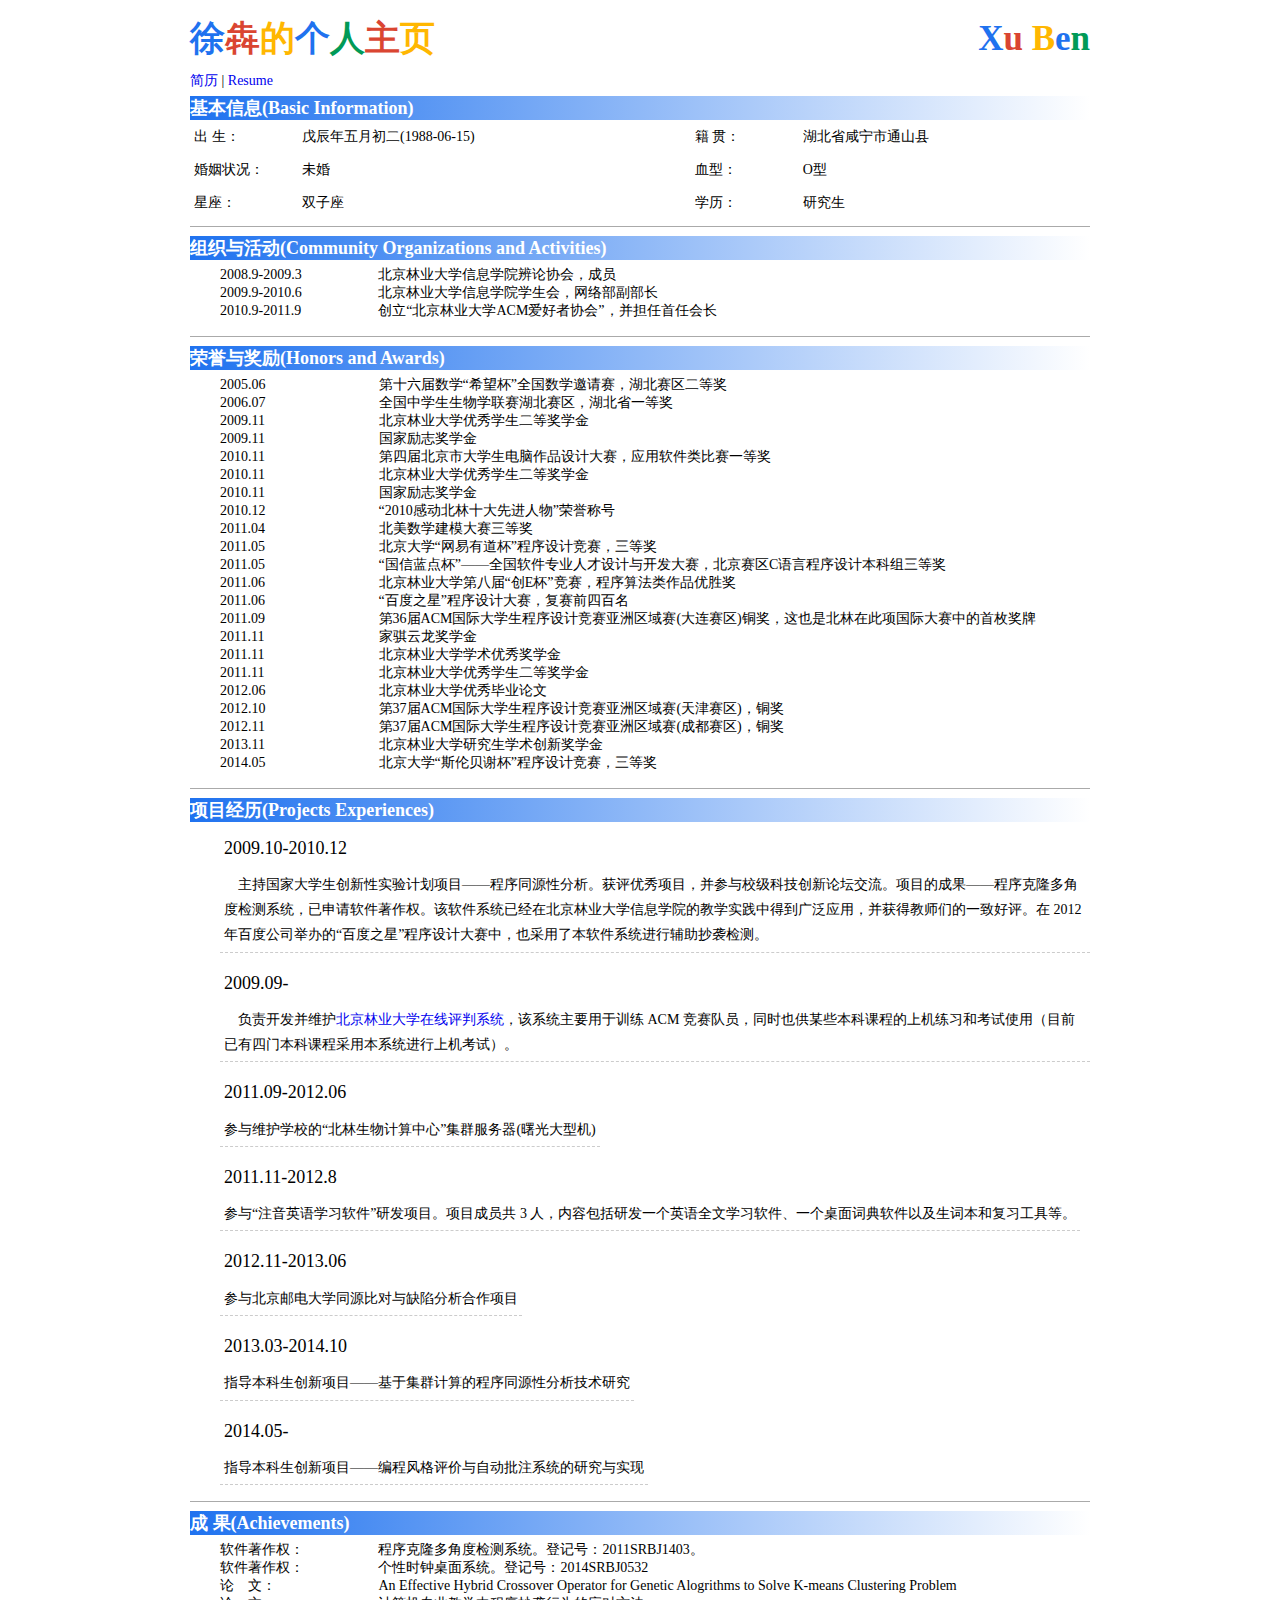
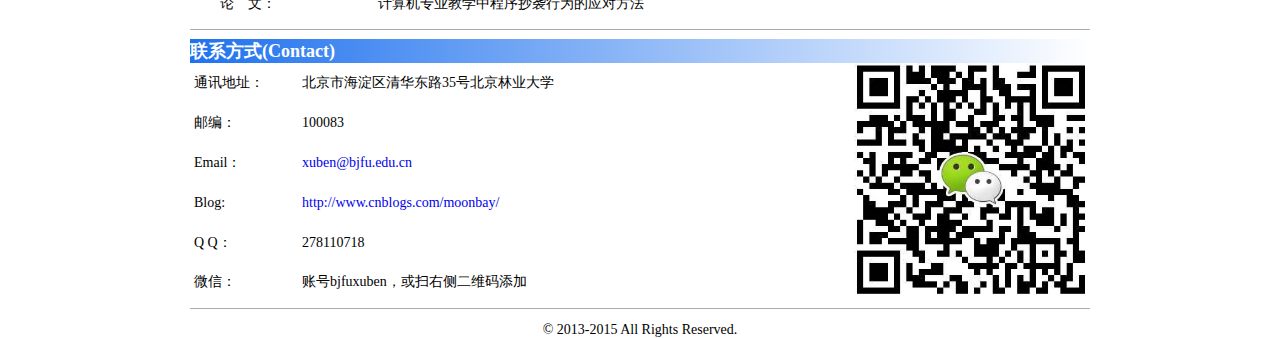
==== commit 56b676b9: "paper name modify" ====
--- a/index.html
+++ b/index.html
@@ -1,134 +1,6 @@
 <!doctype html>
 <html lang="zh" manifest="main.manifest">
 <head>
-<<<<<<< HEAD
-  <title>Resume-Meibenjin</title>
-  <meta charset="UTF-8">
-  <link type="text/css" rel="StyleSheet" href="css/reset.css"/>
-  <link type="text/css" rel="StyleSheet" href="css/main.css"/>
-  <style type="text/css">
-    .item-title{
-      width:100px;
-      padding:4px;
-      line-height: 1.8;
-    }
-    .item-content{
-      padding:4px;
-      line-height: 1.8;
-    }
-    li{
-      padding:7px 0px;
-    }
-    li::before{
-      content:url(./images/icons/yes.png);    
-      padding-right:6px;
-      vertical-align: middle;
-    }
-    .item-wrap{
-      padding:6px 0px;
-      border-bottom:solid 1px #aaa;
-      margin-bottom:3px;
-      width: 100%;
-    }
-    .item-box-left{
-      width: 900px;
-      font-size:18px;
-      background-image:-webkit-linear-gradient(90deg, rgb(31, 114, 239), white);
-      background-image:linear-gradient(90deg,rgb(31, 114, 239), white);
-    }
-    .item-box-right{
-       width: 870px;
-       margin-left:30px;
-       margin-top:6px;
-    }
-    .item-title-hl{
-      width: 900px;
-      font-size:18px;
-      font-weight:bold;
-      color:#FFF;
-    }
-    .project-title{
-      font-size:18px;
-      line-height: 1.8;
-      padding:4px;
-    }
-    .project-sub-title{
-      padding:4px;
-      line-height: 1.8;
-      width:70px;
-    }
-    #goTop{
-      position:fixed;
-      right:100px; 
-      bottom:100px; 
-      background-image:url(images/icons/top.png);
-      width:32px; 
-      height:32px; 
-      -webkit-box-reflect: below 0px -webkit-gradient(linear, center top, center bottom, from(transparent),color-stop(0.2, transparent), to(white));  
-      opacity: 0.5;
-    }
-    .reflect{
-      background-image:url(images/icons/top.png);
-      width:32px; 
-      height:32px; 
-      -webkit-transform: scaleY(-1); 
-      -moz-transform: scaleY(-1); 
-      -ms-transform: scaleY(-1); 
-      transform: scaleY(-1); 
-      filter:alpha(opacity='80'); 
-      opacity: 0.8;
-    }
-    .shadow{
-      position: relative;
-      top:-32px;
-      left:0px;
-      height:32px;
-      width:32px;
-      background-image: -moz-linear-gradient(center bottom, rgb(227,227,227) 30%, rgba(255,255,255,0) 100%); 
-      background-image: -webkit-gradient(linear, center bottom, center top, color-stop(0.3, rgb(227,227,227)), color-stop(0.7, rgba(255,255,255,0))); 
-      filter: progid:DXImageTransform.Microsoft.Gradient(gradientType=0,startColor=#e8e8e8, EndColorStr=#ffffff); 
-    }
-  </style>
-  <script type="text/javascript" src="js/jquery.js"></script>
-</head>
-<body style="margin:0px auto;width:900px;">
-  <header>
-    <h1 style="font-size: 35px; font-weight:bold;text-align:right; margin-top:15px;">
-    <font style="color:rgb(31, 114, 239);">B</font><font style="color:rgb(218, 69, 49);">e</font><font style="color:rgb(255, 183, 1);">n</font><font style="color:rgb(31, 114, 239);">j</font><font style="color:rgb(1, 154, 87);">i</font><font style="color:rgb(218, 69, 49);">n </font><font style="color:rgb(31, 114, 239);">Mei</font>
-    </h1>
-  </header>
-  <article style="padding:10px 0px;">
-  <a href="https://github.com/meibenjin/meibenjin.github.io/blob/master/Resume-Meibenjin.pdf?raw=true" target="_blank">Download </a>|
-  <a href="https://drive.google.com/file/d/0B4AzlVXHkUxid0tIR2FOWGFWS28/edit?usp=sharing" target="_blank">View in Google Drive</a>
-  <section class="item-wrap">
-      <section class="item-box-left">
-        <span class="item-title-hl">Profile</span>
-        </section>
-        
-    <section>
-      <table style="width:100%">
-        <tr>
-          <td class="item-title">Objective：</td>
-          <td class="item-content">Software Engineering Intern</td>
-          <td class="item-title">English Level：</td>
-          <td class="item-content">CET-6</td>
-        </tr>
-        <tr>
-          <td class="item-title">Phone：</td>
-          <td class="item-content">15120093873</td>
-          <td class="item-title">Email：</td>
-          <td class="item-content"><a title="给我发邮件" href="mailto:meibenjin@gmail.com">meibenjin@gmail.com</a></td>
-        </tr>
-        <tr>
-          <td class="item-title">Blog:</td>
-          <td class="item-content">
-            <a title="View It" href="http://www.cnblogs.com/meibenjin/" target="_blank">http://www.cnblogs.com/meibenjin/</a>
-          </td>
-           <td class="item-title">Github：</td>
-          <td class="item-content">
-          	<a title="View It" href="https://github.com/meibenjin/" target="_blank">https://github.com/meibenjin/</a>
-          	</td>
-=======
   <title>徐犇的个人主页</title>
   <meta charset="UTF-8">
   <link type="text/css" rel="StyleSheet" href="css/reset.css"/>
@@ -191,28 +63,10 @@
           <td class="item-content">双子座</td>
           <td class="item-title">学历：</td>
           <td class="item-content">研究生</td>
->>>>>>> 36152a99fba987a94bdf2f5c4df6aa0c1e40e081
         </tr>
       </table>
       </section>
     </section>
-<<<<<<< HEAD
-    <section class="item-wrap">
-      <section class="item-box-left">
-        <span class="item-title-hl">Key Skills</span>
-      </section>
-      <section class="item-box-right">
-        <ul>
-          <li>Languages: C (proficient), Python (prior experience), PHP (prior experience), Java (prior experience), C++ (prior experience)</li>
-          <li>Skilled use of Database (MySQL)</li>
-          <li>Skilled use of Linux basic commands</li>
-          <li>Knowledge of UNIX/Linux environments and APIs</li>
-          <li>Familiarity with TCP/IP and network programming</li>
-          <li>Familiarity with Web programming</li>
-          <li>Familiarity with Distributed system (Hadoop)</li>
-          <li>Familiarity with Git</li>
-        </ul>
-=======
 
     <section class="item-wrap">
       <section class="item-box-left">
@@ -233,23 +87,10 @@
             <td style="width:840px;">创立“北京林业大学ACM爱好者协会”，并担任首任会长</td>
           </tr>
         </table>
->>>>>>> 36152a99fba987a94bdf2f5c4df6aa0c1e40e081
-      </section>
-    </section>
-    <section class="item-wrap">
-      <section class="item-box-left">
-<<<<<<< HEAD
-        <span class="item-title-hl">Experiences</span>
-      </section>
-      <section class="item-box-right">
-        <section>
-           <table style="margin-bottom:10px; border-bottom:dashed 1px #ccc;">
-          <tr>
-            <td colspan="2" class="project-title">2010 ~ 2011 National Ministry of Education (Participant)</td>
-          </tr>
-          <tr>
-            <td class="item-content">Implement a system to analysis the similarity of multiple source files using Java. In this system, we use five different methods to measure the similarity of two source files. We also use Javacc to generate syntax tree for these source files.</td>
-=======
+      </section>
+    </section>
+    <section class="item-wrap">
+      <section class="item-box-left">
         <span class="item-title-hl">荣誉与奖励(Honors and Awards)</span>
       </section>
       <section class="item-box-right" style="margin-bottom:10px;">
@@ -357,46 +198,54 @@
           </tr>
           <tr>
             <td class="item-content">&nbsp;&nbsp;&nbsp;&nbsp;主持国家大学生创新性实验计划项目——程序同源性分析。获评优秀项目，并参与校级科技创新论坛交流。项目的成果——程序克隆多角度检测系统，已申请软件著作权。该软件系统已经在北京林业大学信息学院的教学实践中得到广泛应用，并获得教师们的一致好评。在 2012 年百度公司举办的“百度之星”程序设计大赛中，也采用了本软件系统进行辅助抄袭检测。</td>
->>>>>>> 36152a99fba987a94bdf2f5c4df6aa0c1e40e081
-          </tr>
-        </table>
-        <table style="margin-bottom:10px; border-bottom:dashed 1px #ccc;">
-          <tr>
-<<<<<<< HEAD
-            <td colspan="2" class="project-title">2011 ~ 2012 Phone Number Recognition (Interest)</td>
-          </tr>
-          <tr>
-            <td class="item-content">Our goal is only extract phone numbers in images. In this tool, we use an open source OCR tool tesseract for recognition. C++ is used in this tool.</td>
-=======
+          </tr>
+        </table>
+        <table style="margin-bottom:10px; border-bottom:dashed 1px #ccc;">
+          <tr>
             <td colspan="2" class="project-title">2009.09-</td>
           </tr>
           <tr>
             <td class="item-content">&nbsp;&nbsp;&nbsp;&nbsp;负责开发并维护<a href="http://acm.bjfu.edu.cn">北京林业大学在线评判系统</a>，该系统主要用于训练 ACM 竞赛队员，同时也供某些本科课程的上机练习和考试使用（目前已有四门本科课程采用本系统进行上机考试）。</td>
->>>>>>> 36152a99fba987a94bdf2f5c4df6aa0c1e40e081
-          </tr>
-        </table>
-        <table style="margin-bottom:10px; border-bottom:dashed 1px #ccc;">
-          <tr>
-<<<<<<< HEAD
-            <td colspan="2" class="project-title">2013.10 ~ 2013.11 Develop a Dating Website</td>
-          </tr>
-          <tr>
-            <td class="item-content">Use PHP to develop a simple dating website, the website only focus on people live in Bazhou city, Hebei province. Website URL: <a href="http://www.shuangqiaowang.com" target="_blank">http://www.shuangqiaowang.com</a>.</td>
-=======
+          </tr>
+        </table>
+        <table style="margin-bottom:10px; border-bottom:dashed 1px #ccc;">
+          <tr>
             <td colspan="2" class="project-title">2011.09-2012.06</td>
           </tr>
           <tr>
             <td class="item-content">参与维护学校的“北林生物计算中心”集群服务器(曙光大型机)</td>
->>>>>>> 36152a99fba987a94bdf2f5c4df6aa0c1e40e081
-          </tr>
-        </table>
-        <table style="margin-bottom:10px; border-bottom:dashed 1px #ccc;">
-          <tr>
-<<<<<<< HEAD
-            <td colspan="2" class="project-title">2013.9 ~ Present Distributed Spatio-temporal data query (Prototype System)</td>
-          </tr>
-          <tr>
-            <td class="item-content">Implement a P2P network system for distribute query on Openstack Cloud Platform. In each compute node of the system, we create rtree index for local data. C/C++ is main languages in the system.</td>
+          </tr>
+        </table>
+        <table style="margin-bottom:10px; border-bottom:dashed 1px #ccc;">
+          <tr>
+            <td colspan="2" class="project-title">2011.11-2012.8</td>
+          </tr>
+          <tr>
+            <td class="item-content">参与“注音英语学习软件”研发项目。项目成员共 3 人，内容包括研发一个英语全文学习软件、一个桌面词典软件以及生词本和复习工具等。</td>
+          </tr>
+        </table>
+        <table style="margin-bottom:10px; border-bottom:dashed 1px #ccc;">
+          <tr>
+            <td colspan="2" class="project-title">2012.11-2013.06</td>
+          </tr>
+          <tr>
+            <td class="item-content">参与北京邮电大学同源比对与缺陷分析合作项目</td>
+          </tr>
+        </table>
+        <table style="margin-bottom:10px; border-bottom:dashed 1px #ccc;">
+          <tr>
+            <td colspan="2" class="project-title">2013.03-2014.10</td>
+          </tr>
+          <tr>
+            <td class="item-content">指导本科生创新项目——基于集群计算的程序同源性分析技术研究</td>
+          </tr>
+        </table>
+        <table style="margin-bottom:10px; border-bottom:dashed 1px #ccc;">
+          <tr>
+            <td colspan="2" class="project-title">2014.05-</td>
+          </tr>
+          <tr>
+            <td class="item-content">指导本科生创新项目——编程风格评价与自动批注系统的研究与实现</td>
           </tr>
         </table>
         </section>
@@ -404,89 +253,11 @@
     </section>
     <section class="item-wrap">
       <section class="item-box-left">
-        <span class="item-title-hl">Education</span>
+        <span class="item-title-hl">成 果(Achievements)</span>
       </section>
       <section class="item-box-right" style="margin-bottom:10px;">
         <table>
           <tr>
-            <td style="width:150px;">2012 ~ Present</td>
-            <td style="width:870px;">Candidate Master of Database, Renmin University of China</td>
-          </tr>
-          <tr>
-            <td style="width:150px;">2008 ~ 2012</td>
-            <td style="width:870px;">Bachelor of Computer Science and Technology, Beijing Forestry University</td>
-          </tr>
-        </table>
-=======
-            <td colspan="2" class="project-title">2011.11-2012.8</td>
-          </tr>
-          <tr>
-            <td class="item-content">参与“注音英语学习软件”研发项目。项目成员共 3 人，内容包括研发一个英语全文学习软件、一个桌面词典软件以及生词本和复习工具等。</td>
-          </tr>
-        </table>
-        <table style="margin-bottom:10px; border-bottom:dashed 1px #ccc;">
-          <tr>
-            <td colspan="2" class="project-title">2012.11-2013.06</td>
-          </tr>
-          <tr>
-            <td class="item-content">参与北京邮电大学同源比对与缺陷分析合作项目</td>
-          </tr>
-        </table>
-        <table style="margin-bottom:10px; border-bottom:dashed 1px #ccc;">
-          <tr>
-            <td colspan="2" class="project-title">2013.03-2014.10</td>
-          </tr>
-          <tr>
-            <td class="item-content">指导本科生创新项目——基于集群计算的程序同源性分析技术研究</td>
-          </tr>
-        </table>
-        <table style="margin-bottom:10px; border-bottom:dashed 1px #ccc;">
-          <tr>
-            <td colspan="2" class="project-title">2014.05-</td>
-          </tr>
-          <tr>
-            <td class="item-content">指导本科生创新项目——编程风格评价与自动批注系统的研究与实现</td>
-          </tr>
-        </table>
-        </section>
->>>>>>> 36152a99fba987a94bdf2f5c4df6aa0c1e40e081
-      </section>
-    </section>
-    <section class="item-wrap">
-      <section class="item-box-left">
-<<<<<<< HEAD
-        <span class="item-title-hl">Awarding</span>
-=======
-        <span class="item-title-hl">成 果(Achievements)</span>
->>>>>>> 36152a99fba987a94bdf2f5c4df6aa0c1e40e081
-      </section>
-      <section class="item-box-right" style="margin-bottom:10px;">
-        <table>
-          <tr>
-<<<<<<< HEAD
-            <td style="width:150px;">2008.10</td>
-            <td style="width:870px;">The Chaoyang Urban Service Volunteer Certificate of post Beijing Olympic</td>
-          </tr>
-          <tr>
-            <td style="width:150px;">2008.11</td>
-            <td style="width:870px;">National Scholarship</td>
-          </tr>
-          <tr>
-            <td style="width:150px;">2009.11</td>
-            <td style="width:870px;">National Scholarship</td>
-          </tr>
-          <tr>
-            <td style="width:150px;">2010.06</td>
-            <td style="width:870px;">Successful Participant at Mathematical Contest In Modeling</td>
-          </tr>
-           <tr>
-            <td style="width:150px;">2011.04</td>
-            <td style="width:870px;">Second Prize of C language in The Software Design and Development of Professional Talent Contest</td>
-          </tr>
-          <tr>
-            <td style="width:150px;">2011.11</td>
-            <td style="width:870px;">Baosteel Scholarship</td>
-=======
             <td style="width:180px;">软件著作权：</td>
             <td style="width:840px;">程序克隆多角度检测系统。登记号：2011SRBJ1403。</td>
           </tr>
@@ -500,25 +271,11 @@
           </tr>
           <tr>
             <td style="width:180px;">论&nbsp;&nbsp;&nbsp;&nbsp;文：</td>
-            <td style="width:840px;">程序克隆多角度检测系统在计算机专业教学中的应用</td>
->>>>>>> 36152a99fba987a94bdf2f5c4df6aa0c1e40e081
-          </tr>
-        </table>
-      </section>
-    </section>
-<<<<<<< HEAD
-    <section class="item-wrap">
-      <section class="item-box-left">
-        <span class="item-title-hl">Self Evaluation</span>
-      </section>
-      <section class="item-box-right" style="margin-bottom:10px;">
-        <ul>
-          <li>Enjoys learning and using new technologies and knowledge</li>
-          <li>Concerns about the development trends of the Internet</li>
-          <li>Enjoys sharing knowledge and encouraging development of others to achieve specific team goals</li>
-        </ul>
-      </section>
-=======
+            <td style="width:840px;">计算机专业教学中程序抄袭行为的应对方法</td>
+          </tr>
+        </table>
+      </section>
+    </section>
     
     <section class="item-wrap">
       <section class="item-box-left">
@@ -557,54 +314,16 @@
       </section>
     </section>
 
->>>>>>> 36152a99fba987a94bdf2f5c4df6aa0c1e40e081
     <aside id="wrap" style="position:fixed; bottom:100px; right:100px;display:none; opacity:0.5;">
       <section style="background-image:url(images/icons/top.png); width:32px;height:32px;"></section>
       <section class="reflect"></section>
       <section class="shadow"></section>
     </aside>
   </article>
-<<<<<<< HEAD
-
-  <script type="text/javascript">
-    $(function(){
-      $('#wrap').on('click', function(event) {
-        var obj=document.body.scrollTop>0? document.body:document.documentElement;
-        $(obj).animate({"scrollTop":0}, 1000);
-        $(this).animate({"opacity":0.5}, 1000);
-      }).on('mouseover', function(event) {
-        $(this).css('opacity',1);
-      }).on('mouseout',function(event) {
-        $(this).css('opacity',0.5);
-      });
-    });
-    $(document).scroll(function(event) {
-      var goTop=$('#wrap');
-      var scrollTop=document.body.scrollTop || document.documentElement.scrollTop || 0;
-      if(scrollTop>0){
-        if(goTop.css('display')=='none'){
-          $('#wrap').fadeIn(500);
-        } 
-      }else{
-        if(goTop.css('display')!='none'){
-          $('#wrap').fadeOut(500);
-        }
-      }
-    });
-
-    applicationCache.onupdateready=function(e) {
-      window.applicationCache.swapCache();
-      if (confirm('页面已更新，是否加载新内容?')) {
-        window.location.reload();
-      }
-    };
-  </script>
-=======
 <footer>
 	<p align="center">
 	&copy; 2013-2015 All Rights Reserved.
 	</p>
 </footer>
->>>>>>> 36152a99fba987a94bdf2f5c4df6aa0c1e40e081
 </body>
 </html>
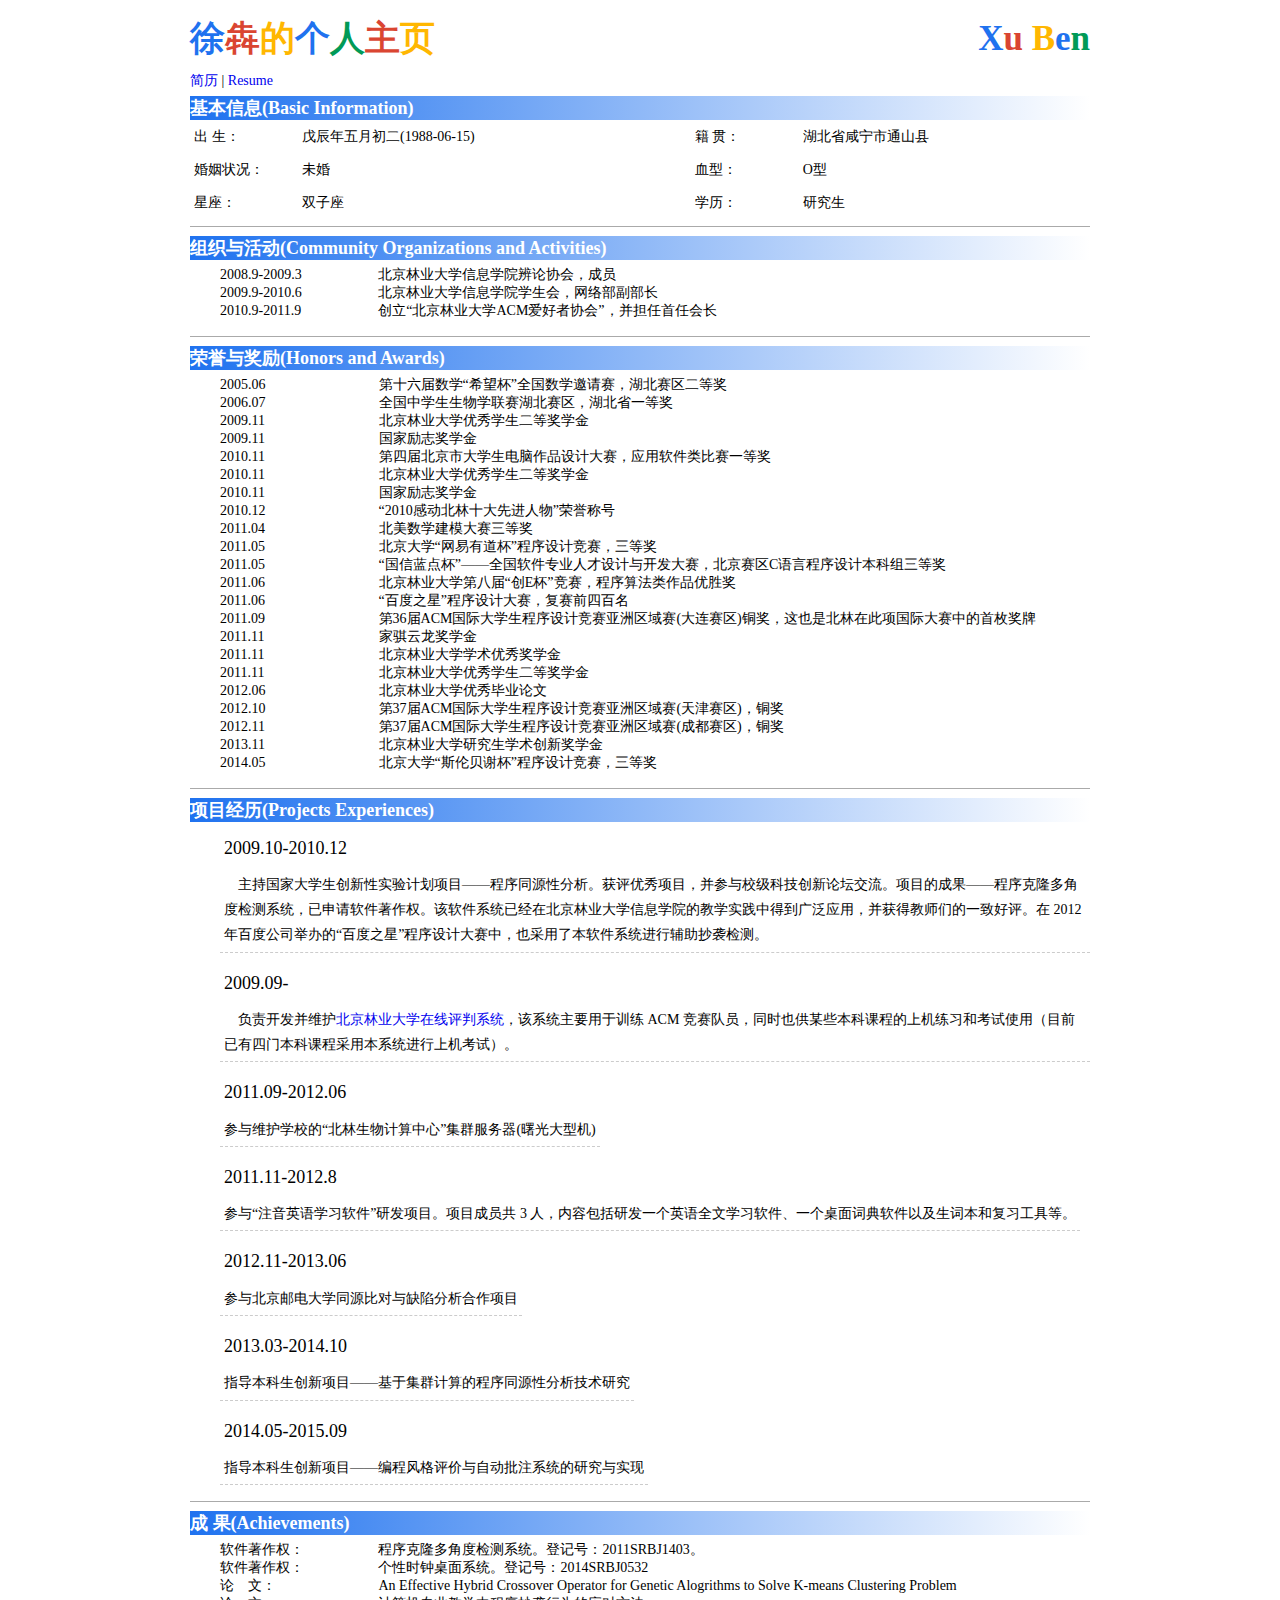
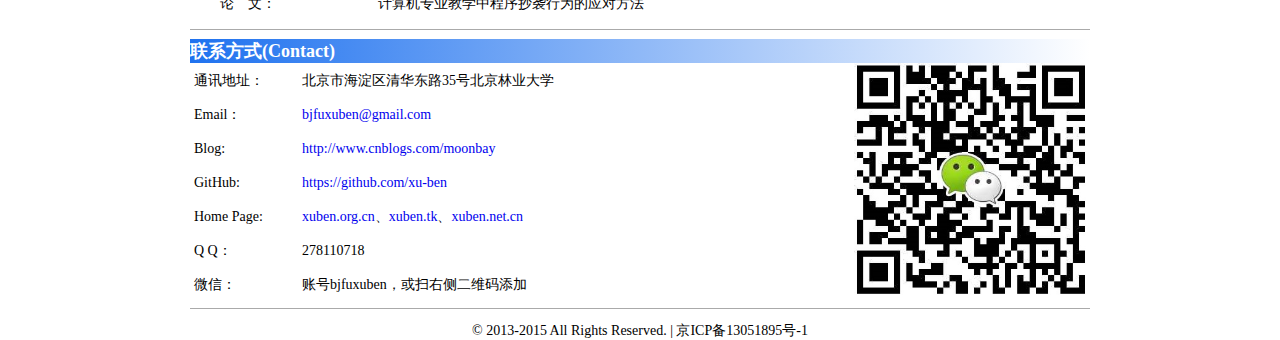
==== commit 54dfaa4c: "keywords" ====
--- a/index.html
+++ b/index.html
@@ -1,329 +1,351 @@
 <!doctype html>
 <html lang="zh" manifest="main.manifest">
 <head>
-  <title>徐犇的个人主页</title>
-  <meta charset="UTF-8">
-  <link type="text/css" rel="StyleSheet" href="css/reset.css"/>
-  <link type="text/css" rel="StyleSheet" href="css/main.css"/>
-  <link type="text/css" rel="StyleSheet" href="index.css"/>
-  <script type="text/javascript" src="js/jquery.js"></script>
-  <script type="text/javascript" src="index.js"></script>
+<title>徐犇的个人主页</title>
+<meta charset="UTF-8">
+<meta content="徐犇" name="keywords"/>
+<meta content="xuben" name="keywords"/>
+<meta content="北京林业大学" name="keywords"/>
+<meta content="bjfu" name="keywords"/>
+<link type="text/css" rel="StyleSheet" href="css/reset.css" />
+<link type="text/css" rel="StyleSheet" href="css/main.css" />
+<link type="text/css" rel="StyleSheet" href="index.css" />
+<script type="text/javascript" src="js/jquery.js"></script>
+<script type="text/javascript" src="index.js"></script>
 </head>
-<body style="margin:0px auto;width:900px;">
-<header>
-	<table style="width:900px;">
-		<tr>
-		<td>
-			<h1
-				style="font-size: 35px; font-weight: bold; text-align: left; margin-top: 15px;">
-				<font style="color: rgb(31, 114, 239);">徐</font><font
-					style="color: rgb(218, 69, 49);">犇</font><font
-					style="color: rgb(255, 183, 1);">的</font><font
-					style="color: rgb(31, 114, 239);">个</font><font
-					style="color: rgb(1, 154, 87);">人</font><font
-					style="color: rgb(218, 69, 49);">主</font><font
-					style="color: rgb(255, 183, 1);">页</font>
-			</h1>
-		</td>
-		<td>
-			<h1
-				style="font-size: 35px; font-weight: bold; text-align: right; margin-top: 15px;">
-				<font style="color: rgb(31, 114, 239);">X</font><font
-					style="color: rgb(218, 69, 49);">u </font><font
-					style="color: rgb(255, 183, 1);">B</font><font
-					style="color: rgb(31, 114, 239);">e</font><font
-					style="color: rgb(1, 154, 87);">n</font>
-			</h1>
-		</td>
-		</tr>		
-	</table>
-</header>
-  <article style="padding:10px 0px;">
-  <a href="file/resume_cn.pdf?raw=true" target="_blank">简历 </a>| <a href="file/resume_en.pdf?raw=true" target="_blank">Resume </a>
-  <section class="item-wrap">
-      <section class="item-box-left">
-        <span class="item-title-hl">基本信息(Basic Information)</span>
-        </section>
-    <section>
-      <table style="width:100%">
-        <tr>
-          <td class="item-title">出 生：</td>
-          <td class="item-content">戊辰年五月初二(1988-06-15)</td>
-          <td class="item-title">籍 贯：</td>
-          <td class="item-content">湖北省咸宁市通山县</td>
-        </tr>
-        <tr>
-          <td class="item-title">婚姻状况：</td>
-          <td class="item-content">未婚</td>
-          <td class="item-title">血型：</td>
-          <td class="item-content">O型</td>
-        </tr>
-        <tr>
-          <td class="item-title">星座：</td>
-          <td class="item-content">双子座</td>
-          <td class="item-title">学历：</td>
-          <td class="item-content">研究生</td>
-        </tr>
-      </table>
-      </section>
-    </section>
+<body style="margin: 0px auto; width: 900px;">
+	<header>
+		<table style="width: 900px;">
+			<tr>
+				<td>
+					<h1
+						style="font-size: 35px; font-weight: bold; text-align: left; margin-top: 15px;">
+						<font style="color: rgb(31, 114, 239);">徐</font><font
+							style="color: rgb(218, 69, 49);">犇</font><font
+							style="color: rgb(255, 183, 1);">的</font><font
+							style="color: rgb(31, 114, 239);">个</font><font
+							style="color: rgb(1, 154, 87);">人</font><font
+							style="color: rgb(218, 69, 49);">主</font><font
+							style="color: rgb(255, 183, 1);">页</font>
+					</h1>
+				</td>
+				<td>
+					<h1
+						style="font-size: 35px; font-weight: bold; text-align: right; margin-top: 15px;">
+						<font style="color: rgb(31, 114, 239);">X</font><font
+							style="color: rgb(218, 69, 49);">u </font><font
+							style="color: rgb(255, 183, 1);">B</font><font
+							style="color: rgb(31, 114, 239);">e</font><font
+							style="color: rgb(1, 154, 87);">n</font>
+					</h1>
+				</td>
+			</tr>
+		</table>
+	</header>
+	<article style="padding: 10px 0px;">
+		<a href="file/resume_cn.pdf?raw=true" target="_blank">简历 </a>| <a
+			href="file/resume_en.pdf?raw=true" target="_blank">Resume </a>
+		<section class="item-wrap">
+			<section class="item-box-left">
+				<span class="item-title-hl">基本信息(Basic Information)</span>
+			</section>
+			<section>
+				<table style="width: 100%">
+					<tr>
+						<td class="item-title">出 生：</td>
+						<td class="item-content">戊辰年五月初二(1988-06-15)</td>
+						<td class="item-title">籍 贯：</td>
+						<td class="item-content">湖北省咸宁市通山县</td>
+					</tr>
+					<tr>
+						<td class="item-title">婚姻状况：</td>
+						<td class="item-content">未婚</td>
+						<td class="item-title">血型：</td>
+						<td class="item-content">O型</td>
+					</tr>
+					<tr>
+						<td class="item-title">星座：</td>
+						<td class="item-content">双子座</td>
+						<td class="item-title">学历：</td>
+						<td class="item-content">研究生</td>
+					</tr>
+				</table>
+			</section>
+		</section>
 
-    <section class="item-wrap">
-      <section class="item-box-left">
-        <span class="item-title-hl">组织与活动(Community Organizations and Activities)</span>
-      </section>
-      <section class="item-box-right" style="margin-bottom:10px;">
-	      <table>
-          <tr>
-            <td style="width:180px;">2008.9-2009.3</td>
-            <td style="width:840px;">北京林业大学信息学院辨论协会，成员</td>
-          </tr>
-          <tr>
-            <td style="width:180px;">2009.9-2010.6</td>
-            <td style="width:840px;">北京林业大学信息学院学生会，网络部副部长</td>
-          </tr>
-          <tr>
-            <td style="width:180px;">2010.9-2011.9</td>
-            <td style="width:840px;">创立“北京林业大学ACM爱好者协会”，并担任首任会长</td>
-          </tr>
-        </table>
-      </section>
-    </section>
-    <section class="item-wrap">
-      <section class="item-box-left">
-        <span class="item-title-hl">荣誉与奖励(Honors and Awards)</span>
-      </section>
-      <section class="item-box-right" style="margin-bottom:10px;">
-	      <table>
-          <tr>
-            <td style="width:180px;">2005.06</td>
-            <td style="width:840px;">第十六届数学“希望杯”全国数学邀请赛，湖北赛区二等奖</td>
-          </tr>
-          <tr>
-            <td style="width:180px;">2006.07</td>
-            <td style="width:840px;">全国中学生生物学联赛湖北赛区，湖北省一等奖</td>
-          </tr>
-          <tr>
-            <td style="width:180px;">2009.11</td>
-            <td style="width:840px;">北京林业大学优秀学生二等奖学金</td>
-          </tr>
-          <tr>
-            <td style="width:180px;">2009.11</td>
-            <td style="width:840px;">国家励志奖学金</td>
-          </tr>
-          <tr>
-            <td style="width:180px;">2010.11</td>
-            <td style="width:840px;">第四届北京市大学生电脑作品设计大赛，应用软件类比赛一等奖</td>
-          </tr>
-          <tr>
-            <td style="width:180px;">2010.11</td>
-            <td style="width:840px;">北京林业大学优秀学生二等奖学金</td>
-          </tr>
-          <tr>
-            <td style="width:180px;">2010.11</td>
-            <td style="width:840px;">国家励志奖学金</td>
-          </tr>
-          <tr>
-            <td style="width:180px;">2010.12</td>
-            <td style="width:840px;">“2010感动北林十大先进人物”荣誉称号</td>
-          </tr>
-          <tr>
-            <td style="width:180px;">2011.04</td>
-            <td style="width:840px;">北美数学建模大赛三等奖</td>
-          </tr>
-          <tr>
-            <td style="width:180px;">2011.05</td>
-            <td style="width:840px;">北京大学“网易有道杯”程序设计竞赛，三等奖</td>
-          </tr>
-          <tr>
-            <td style="width:180px;">2011.05</td>
-            <td style="width:840px;"> “国信蓝点杯”——全国软件专业人才设计与开发大赛，北京赛区C语言程序设计本科组三等奖</td>
-          </tr>
-          <tr>
-            <td style="width:180px;">2011.06</td>
-            <td style="width:840px;">北京林业大学第八届“创E杯”竞赛，程序算法类作品优胜奖</td>
-          </tr>
-          <tr>
-            <td style="width:180px;">2011.06</td>
-            <td style="width:840px;">“百度之星”程序设计大赛，复赛前四百名</td>
-          </tr>
-          <tr>
-            <td style="width:180px;">2011.09</td>
-            <td style="width:840px;">第36届ACM国际大学生程序设计竞赛亚洲区域赛(大连赛区)铜奖，这也是北林在此项国际大赛中的首枚奖牌</td>
-          </tr>
-          <tr>
-            <td style="width:180px;">2011.11</td>
-            <td style="width:840px;">家骐云龙奖学金</td>
-          </tr>
-          <tr>
-            <td style="width:180px;">2011.11</td>
-            <td style="width:840px;">北京林业大学学术优秀奖学金</td>
-          </tr>
-          <tr>
-            <td style="width:180px;">2011.11</td>
-            <td style="width:840px;">北京林业大学优秀学生二等奖学金</td>
-          </tr>
-          <tr>
-            <td style="width:180px;">2012.06</td>
-            <td style="width:840px;">北京林业大学优秀毕业论文</td>
-          </tr>
-          <tr>
-            <td style="width:180px;">2012.10</td>
-            <td style="width:840px;">第37届ACM国际大学生程序设计竞赛亚洲区域赛(天津赛区)，铜奖</td>
-          </tr>
-          <tr>
-            <td style="width:180px;">2012.11</td>
-            <td style="width:840px;">第37届ACM国际大学生程序设计竞赛亚洲区域赛(成都赛区)，铜奖</td>
-          </tr>
-          <tr>
-            <td style="width:180px;">2013.11</td>
-            <td style="width:840px;">北京林业大学研究生学术创新奖学金</td>
-          </tr>
-          <tr>
-            <td style="width:180px;">2014.05</td>
-            <td style="width:840px;">北京大学“斯伦贝谢杯”程序设计竞赛，三等奖</td>
-          </tr>
-        </table>
-      </section>
-    </section>
-    <section class="item-wrap">
-      <section class="item-box-left">
-        <span class="item-title-hl">项目经历(Projects Experiences)</span>
-      </section>
-      <section class="item-box-right">
-        <section>
-          <table style="margin-bottom:10px; border-bottom:dashed 1px #ccc;">
-          <tr>
-            <td colspan="2" class="project-title">2009.10-2010.12</td>
-          </tr>
-          <tr>
-            <td class="item-content">&nbsp;&nbsp;&nbsp;&nbsp;主持国家大学生创新性实验计划项目——程序同源性分析。获评优秀项目，并参与校级科技创新论坛交流。项目的成果——程序克隆多角度检测系统，已申请软件著作权。该软件系统已经在北京林业大学信息学院的教学实践中得到广泛应用，并获得教师们的一致好评。在 2012 年百度公司举办的“百度之星”程序设计大赛中，也采用了本软件系统进行辅助抄袭检测。</td>
-          </tr>
-        </table>
-        <table style="margin-bottom:10px; border-bottom:dashed 1px #ccc;">
-          <tr>
-            <td colspan="2" class="project-title">2009.09-</td>
-          </tr>
-          <tr>
-            <td class="item-content">&nbsp;&nbsp;&nbsp;&nbsp;负责开发并维护<a href="http://acm.bjfu.edu.cn">北京林业大学在线评判系统</a>，该系统主要用于训练 ACM 竞赛队员，同时也供某些本科课程的上机练习和考试使用（目前已有四门本科课程采用本系统进行上机考试）。</td>
-          </tr>
-        </table>
-        <table style="margin-bottom:10px; border-bottom:dashed 1px #ccc;">
-          <tr>
-            <td colspan="2" class="project-title">2011.09-2012.06</td>
-          </tr>
-          <tr>
-            <td class="item-content">参与维护学校的“北林生物计算中心”集群服务器(曙光大型机)</td>
-          </tr>
-        </table>
-        <table style="margin-bottom:10px; border-bottom:dashed 1px #ccc;">
-          <tr>
-            <td colspan="2" class="project-title">2011.11-2012.8</td>
-          </tr>
-          <tr>
-            <td class="item-content">参与“注音英语学习软件”研发项目。项目成员共 3 人，内容包括研发一个英语全文学习软件、一个桌面词典软件以及生词本和复习工具等。</td>
-          </tr>
-        </table>
-        <table style="margin-bottom:10px; border-bottom:dashed 1px #ccc;">
-          <tr>
-            <td colspan="2" class="project-title">2012.11-2013.06</td>
-          </tr>
-          <tr>
-            <td class="item-content">参与北京邮电大学同源比对与缺陷分析合作项目</td>
-          </tr>
-        </table>
-        <table style="margin-bottom:10px; border-bottom:dashed 1px #ccc;">
-          <tr>
-            <td colspan="2" class="project-title">2013.03-2014.10</td>
-          </tr>
-          <tr>
-            <td class="item-content">指导本科生创新项目——基于集群计算的程序同源性分析技术研究</td>
-          </tr>
-        </table>
-        <table style="margin-bottom:10px; border-bottom:dashed 1px #ccc;">
-          <tr>
-            <td colspan="2" class="project-title">2014.05-</td>
-          </tr>
-          <tr>
-            <td class="item-content">指导本科生创新项目——编程风格评价与自动批注系统的研究与实现</td>
-          </tr>
-        </table>
-        </section>
-      </section>
-    </section>
-    <section class="item-wrap">
-      <section class="item-box-left">
-        <span class="item-title-hl">成 果(Achievements)</span>
-      </section>
-      <section class="item-box-right" style="margin-bottom:10px;">
-        <table>
-          <tr>
-            <td style="width:180px;">软件著作权：</td>
-            <td style="width:840px;">程序克隆多角度检测系统。登记号：2011SRBJ1403。</td>
-          </tr>
-          <tr>
-            <td style="width:180px;">软件著作权：</td>
-            <td style="width:840px;">个性时钟桌面系统。登记号：2014SRBJ0532</td>
-          </tr>
-          <tr>
-            <td style="width:180px;">论&nbsp;&nbsp;&nbsp;&nbsp;文：</td>
-            <td style="width:840px;">An Effective Hybrid Crossover Operator for Genetic Alogrithms to Solve K-means Clustering Problem</td>
-          </tr>
-          <tr>
-            <td style="width:180px;">论&nbsp;&nbsp;&nbsp;&nbsp;文：</td>
-            <td style="width:840px;">计算机专业教学中程序抄袭行为的应对方法</td>
-          </tr>
-        </table>
-      </section>
-    </section>
-    
-    <section class="item-wrap">
-      <section class="item-box-left">
-        <span class="item-title-hl">联系方式(Contact)</span>
-      </section>
-      <section>
-	      <table style="width:100%">
-	        <tr>
-	          <td class="item-title">通讯地址：</td>
-	          <td class="item-content">北京市海淀区清华东路35号北京林业大学</td>
-	          <td rowspan="6" align="right"><img src="images/wx.png" width="50%" height="50%" title="bjfuxuben"/></td>
-	        </tr>
-	        <tr>
-	          <td class="item-title">邮编：</td>
-	          <td class="item-content">100083</td>
-	        </tr>
-	        <tr>
-	          <td class="item-title">Email：</td>
-	          <td class="item-content"><a title="给我发邮件" href="mailto:xuben@bjfu.edu.cn">xuben@bjfu.edu.cn</a></td>
-	        </tr>
-	        <tr>
-	          <td class="item-title">Blog:</td>
-	          <td class="item-content">
-	            <a title="View It" href="http://www.cnblogs.com/moonbay/" target="_blank">http://www.cnblogs.com/moonbay/</a>
-	          </td>
-	        </tr>
-	        <tr>
-	          <td class="item-title">Q Q：</td>
-	          <td class="item-content">278110718</td>
-	        </tr>
-	        <tr>
-	          <td class="item-title">微信：</td>
-	          <td class="item-content">账号bjfuxuben，或扫右侧二维码添加</td>
-	        </tr>
-	      </table>
-      </section>
-    </section>
+		<section class="item-wrap">
+			<section class="item-box-left">
+				<span class="item-title-hl">组织与活动(Community Organizations and
+					Activities)</span>
+			</section>
+			<section class="item-box-right" style="margin-bottom: 10px;">
+				<table>
+					<tr>
+						<td style="width: 180px;">2008.9-2009.3</td>
+						<td style="width: 840px;">北京林业大学信息学院辨论协会，成员</td>
+					</tr>
+					<tr>
+						<td style="width: 180px;">2009.9-2010.6</td>
+						<td style="width: 840px;">北京林业大学信息学院学生会，网络部副部长</td>
+					</tr>
+					<tr>
+						<td style="width: 180px;">2010.9-2011.9</td>
+						<td style="width: 840px;">创立“北京林业大学ACM爱好者协会”，并担任首任会长</td>
+					</tr>
+				</table>
+			</section>
+		</section>
+		<section class="item-wrap">
+			<section class="item-box-left">
+				<span class="item-title-hl">荣誉与奖励(Honors and Awards)</span>
+			</section>
+			<section class="item-box-right" style="margin-bottom: 10px;">
+				<table>
+					<tr>
+						<td style="width: 180px;">2005.06</td>
+						<td style="width: 840px;">第十六届数学“希望杯”全国数学邀请赛，湖北赛区二等奖</td>
+					</tr>
+					<tr>
+						<td style="width: 180px;">2006.07</td>
+						<td style="width: 840px;">全国中学生生物学联赛湖北赛区，湖北省一等奖</td>
+					</tr>
+					<tr>
+						<td style="width: 180px;">2009.11</td>
+						<td style="width: 840px;">北京林业大学优秀学生二等奖学金</td>
+					</tr>
+					<tr>
+						<td style="width: 180px;">2009.11</td>
+						<td style="width: 840px;">国家励志奖学金</td>
+					</tr>
+					<tr>
+						<td style="width: 180px;">2010.11</td>
+						<td style="width: 840px;">第四届北京市大学生电脑作品设计大赛，应用软件类比赛一等奖</td>
+					</tr>
+					<tr>
+						<td style="width: 180px;">2010.11</td>
+						<td style="width: 840px;">北京林业大学优秀学生二等奖学金</td>
+					</tr>
+					<tr>
+						<td style="width: 180px;">2010.11</td>
+						<td style="width: 840px;">国家励志奖学金</td>
+					</tr>
+					<tr>
+						<td style="width: 180px;">2010.12</td>
+						<td style="width: 840px;">“2010感动北林十大先进人物”荣誉称号</td>
+					</tr>
+					<tr>
+						<td style="width: 180px;">2011.04</td>
+						<td style="width: 840px;">北美数学建模大赛三等奖</td>
+					</tr>
+					<tr>
+						<td style="width: 180px;">2011.05</td>
+						<td style="width: 840px;">北京大学“网易有道杯”程序设计竞赛，三等奖</td>
+					</tr>
+					<tr>
+						<td style="width: 180px;">2011.05</td>
+						<td style="width: 840px;">
+							“国信蓝点杯”——全国软件专业人才设计与开发大赛，北京赛区C语言程序设计本科组三等奖</td>
+					</tr>
+					<tr>
+						<td style="width: 180px;">2011.06</td>
+						<td style="width: 840px;">北京林业大学第八届“创E杯”竞赛，程序算法类作品优胜奖</td>
+					</tr>
+					<tr>
+						<td style="width: 180px;">2011.06</td>
+						<td style="width: 840px;">“百度之星”程序设计大赛，复赛前四百名</td>
+					</tr>
+					<tr>
+						<td style="width: 180px;">2011.09</td>
+						<td style="width: 840px;">第36届ACM国际大学生程序设计竞赛亚洲区域赛(大连赛区)铜奖，这也是北林在此项国际大赛中的首枚奖牌</td>
+					</tr>
+					<tr>
+						<td style="width: 180px;">2011.11</td>
+						<td style="width: 840px;">家骐云龙奖学金</td>
+					</tr>
+					<tr>
+						<td style="width: 180px;">2011.11</td>
+						<td style="width: 840px;">北京林业大学学术优秀奖学金</td>
+					</tr>
+					<tr>
+						<td style="width: 180px;">2011.11</td>
+						<td style="width: 840px;">北京林业大学优秀学生二等奖学金</td>
+					</tr>
+					<tr>
+						<td style="width: 180px;">2012.06</td>
+						<td style="width: 840px;">北京林业大学优秀毕业论文</td>
+					</tr>
+					<tr>
+						<td style="width: 180px;">2012.10</td>
+						<td style="width: 840px;">第37届ACM国际大学生程序设计竞赛亚洲区域赛(天津赛区)，铜奖</td>
+					</tr>
+					<tr>
+						<td style="width: 180px;">2012.11</td>
+						<td style="width: 840px;">第37届ACM国际大学生程序设计竞赛亚洲区域赛(成都赛区)，铜奖</td>
+					</tr>
+					<tr>
+						<td style="width: 180px;">2013.11</td>
+						<td style="width: 840px;">北京林业大学研究生学术创新奖学金</td>
+					</tr>
+					<tr>
+						<td style="width: 180px;">2014.05</td>
+						<td style="width: 840px;">北京大学“斯伦贝谢杯”程序设计竞赛，三等奖</td>
+					</tr>
+				</table>
+			</section>
+		</section>
+		<section class="item-wrap">
+			<section class="item-box-left">
+				<span class="item-title-hl">项目经历(Projects Experiences)</span>
+			</section>
+			<section class="item-box-right">
+				<section>
+					<table style="margin-bottom: 10px; border-bottom: dashed 1px #ccc;">
+						<tr>
+							<td colspan="2" class="project-title">2009.10-2010.12</td>
+						</tr>
+						<tr>
+							<td class="item-content">&nbsp;&nbsp;&nbsp;&nbsp;主持国家大学生创新性实验计划项目——程序同源性分析。获评优秀项目，并参与校级科技创新论坛交流。项目的成果——程序克隆多角度检测系统，已申请软件著作权。该软件系统已经在北京林业大学信息学院的教学实践中得到广泛应用，并获得教师们的一致好评。在
+								2012 年百度公司举办的“百度之星”程序设计大赛中，也采用了本软件系统进行辅助抄袭检测。</td>
+						</tr>
+					</table>
+					<table style="margin-bottom: 10px; border-bottom: dashed 1px #ccc;">
+						<tr>
+							<td colspan="2" class="project-title">2009.09-</td>
+						</tr>
+						<tr>
+							<td class="item-content">&nbsp;&nbsp;&nbsp;&nbsp;负责开发并维护<a
+								href="http://acm.bjfu.edu.cn">北京林业大学在线评判系统</a>，该系统主要用于训练 ACM
+								竞赛队员，同时也供某些本科课程的上机练习和考试使用（目前已有四门本科课程采用本系统进行上机考试）。</td>
+						</tr>
+					</table>
+					<table style="margin-bottom: 10px; border-bottom: dashed 1px #ccc;">
+						<tr>
+							<td colspan="2" class="project-title">2011.09-2012.06</td>
+						</tr>
+						<tr>
+							<td class="item-content">参与维护学校的“北林生物计算中心”集群服务器(曙光大型机)</td>
+						</tr>
+					</table>
+					<table style="margin-bottom: 10px; border-bottom: dashed 1px #ccc;">
+						<tr>
+							<td colspan="2" class="project-title">2011.11-2012.8</td>
+						</tr>
+						<tr>
+							<td class="item-content">参与“注音英语学习软件”研发项目。项目成员共 3
+								人，内容包括研发一个英语全文学习软件、一个桌面词典软件以及生词本和复习工具等。</td>
+						</tr>
+					</table>
+					<table style="margin-bottom: 10px; border-bottom: dashed 1px #ccc;">
+						<tr>
+							<td colspan="2" class="project-title">2012.11-2013.06</td>
+						</tr>
+						<tr>
+							<td class="item-content">参与北京邮电大学同源比对与缺陷分析合作项目</td>
+						</tr>
+					</table>
+					<table style="margin-bottom: 10px; border-bottom: dashed 1px #ccc;">
+						<tr>
+							<td colspan="2" class="project-title">2013.03-2014.10</td>
+						</tr>
+						<tr>
+							<td class="item-content">指导本科生创新项目——基于集群计算的程序同源性分析技术研究</td>
+						</tr>
+					</table>
+					<table style="margin-bottom: 10px; border-bottom: dashed 1px #ccc;">
+						<tr>
+							<td colspan="2" class="project-title">2014.05-2015.09</td>
+						</tr>
+						<tr>
+							<td class="item-content">指导本科生创新项目——编程风格评价与自动批注系统的研究与实现</td>
+						</tr>
+					</table>
+				</section>
+			</section>
+		</section>
+		<section class="item-wrap">
+			<section class="item-box-left">
+				<span class="item-title-hl">成 果(Achievements)</span>
+			</section>
+			<section class="item-box-right" style="margin-bottom: 10px;">
+				<table>
+					<tr>
+						<td style="width: 180px;">软件著作权：</td>
+						<td style="width: 840px;">程序克隆多角度检测系统。登记号：2011SRBJ1403。</td>
+					</tr>
+					<tr>
+						<td style="width: 180px;">软件著作权：</td>
+						<td style="width: 840px;">个性时钟桌面系统。登记号：2014SRBJ0532</td>
+					</tr>
+					<tr>
+						<td style="width: 180px;">论&nbsp;&nbsp;&nbsp;&nbsp;文：</td>
+						<td style="width: 840px;">An Effective Hybrid Crossover
+							Operator for Genetic Alogrithms to Solve K-means Clustering
+							Problem</td>
+					</tr>
+					<tr>
+						<td style="width: 180px;">论&nbsp;&nbsp;&nbsp;&nbsp;文：</td>
+						<td style="width: 840px;">计算机专业教学中程序抄袭行为的应对方法</td>
+					</tr>
+				</table>
+			</section>
+		</section>
 
-    <aside id="wrap" style="position:fixed; bottom:100px; right:100px;display:none; opacity:0.5;">
-      <section style="background-image:url(images/icons/top.png); width:32px;height:32px;"></section>
-      <section class="reflect"></section>
-      <section class="shadow"></section>
-    </aside>
-  </article>
-<footer>
-	<p align="center">
-	&copy; 2013-2015 All Rights Reserved.
-	</p>
-</footer>
+		<section class="item-wrap">
+			<section class="item-box-left">
+				<span class="item-title-hl">联系方式(Contact)</span>
+			</section>
+			<section>
+				<table style="width: 100%">
+					<tr>
+						<td class="item-title">通讯地址：</td>
+						<td class="item-content">北京市海淀区清华东路35号北京林业大学</td>
+						<td rowspan="7" align="right"><img src="images/wx.png"
+							width="50%" height="50%" title="bjfuxuben" /></td>
+					</tr>
+					<tr>
+						<td class="item-title">Email：</td>
+						<td class="item-content"><a title="给我发邮件"
+							href="mailto:bjfuxuben@gmail.com">bjfuxuben@gmail.com</a></td>
+					</tr>
+					<tr>
+						<td class="item-title">Blog:</td>
+						<td class="item-content"><a title="View It"
+							href="http://www.cnblogs.com/moonbay" target="_blank">http://www.cnblogs.com/moonbay</a>
+						</td>
+					</tr>
+					<tr>
+						<td class="item-title">GitHub:</td>
+						<td class="item-content"><a title="View It"
+							href="https://github.com/xu-ben" target="_blank">https://github.com/xu-ben</a>
+						</td>
+					</tr>
+					<tr>
+						<td class="item-title">Home Page:</td>
+						<td class="item-content"><a title="View It"	href="http://xuben.org.cn" target="_blank">xuben.org.cn</a>、<a title="View It"	href="http://xuben.tk" target="_blank">xuben.tk</a>、<a title="View It"	href="http://xuben.net.cn" target="_blank">xuben.net.cn</a>
+						</td>
+					</tr>
+					<tr>
+						<td class="item-title">Q Q：</td>
+						<td class="item-content">278110718</td>
+					</tr>
+					<tr>
+						<td class="item-title">微信：</td>
+						<td class="item-content">账号bjfuxuben，或扫右侧二维码添加</td>
+					</tr>
+				</table>
+			</section>
+		</section>
+
+		<aside id="wrap"
+			style="position: fixed; bottom: 100px; right: 100px; display: none; opacity: 0.5;">
+			<section
+				style="background-image: url(images/icons/top.png); width: 32px; height: 32px;"></section>
+			<section class="reflect"></section>
+			<section class="shadow"></section>
+		</aside>
+	</article>
+	<footer>
+		<p align="center">&copy; 2013-2015 All Rights Reserved. | 京ICP备13051895号-1</p>
+	</footer>
 </body>
 </html>
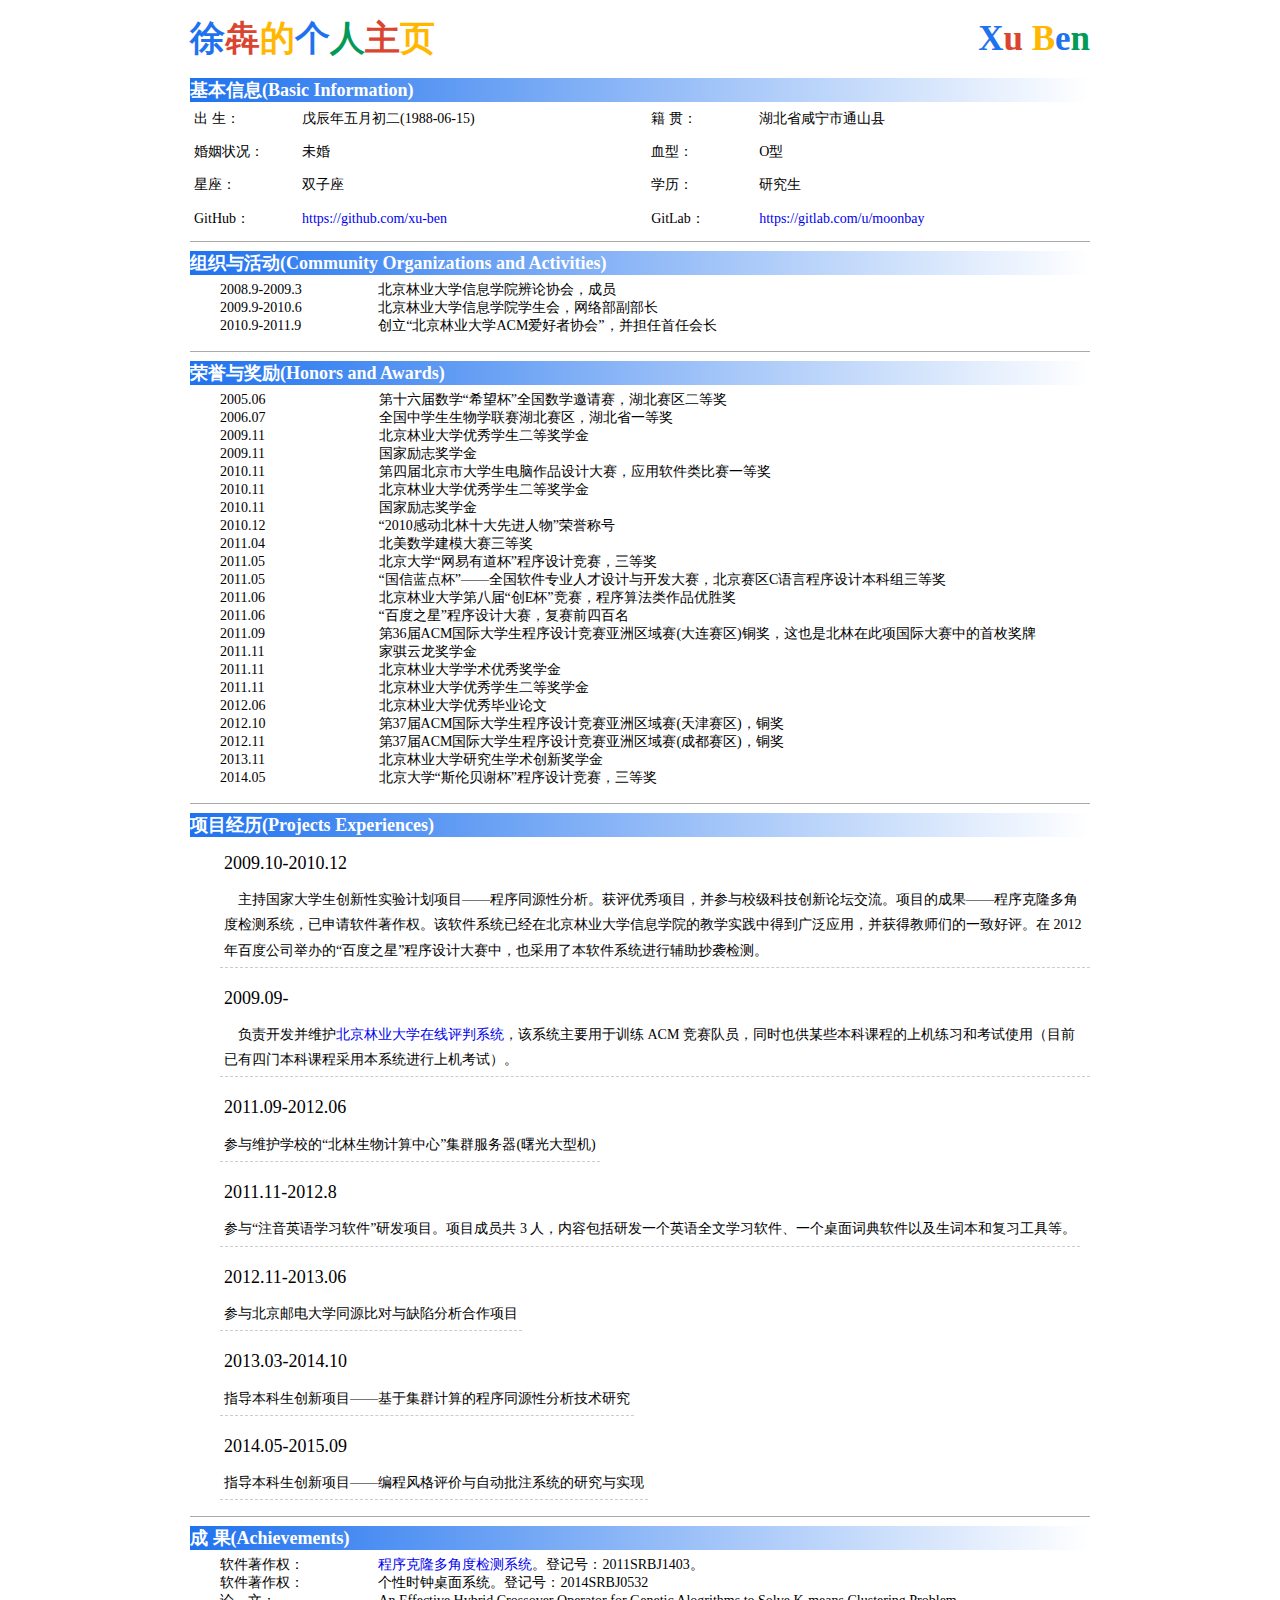
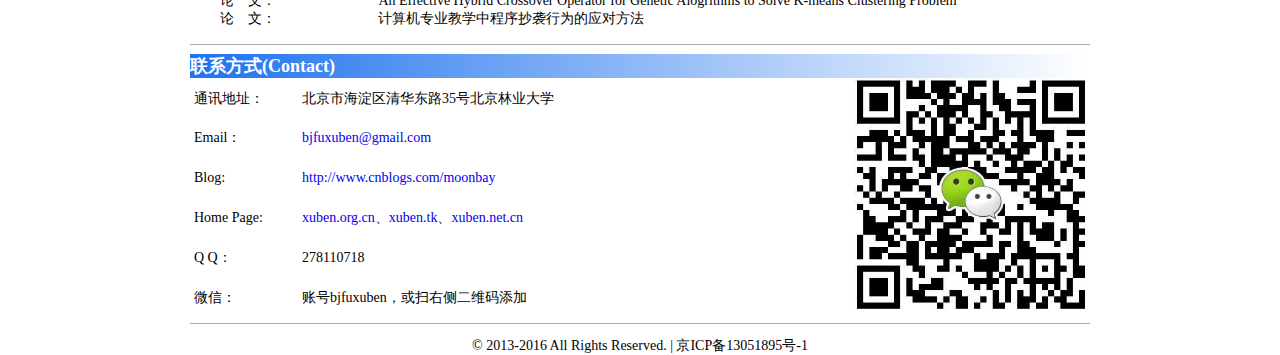
==== commit 6e0f1876: "add examiner page" ====
--- a/index.html
+++ b/index.html
@@ -43,8 +43,10 @@
 		</table>
 	</header>
 	<article style="padding: 10px 0px;">
-		<a href="file/resume_cn.pdf?raw=true" target="_blank">简历 </a>| <a
-			href="file/resume_en.pdf?raw=true" target="_blank">Resume </a>
+	<!--
+	<a href="file/resume_cn.pdf?raw=true" target="_blank">简历 </a>| <a
+		href="file/resume_en.pdf?raw=true" target="_blank">Resume </a>
+	-->
 		<section class="item-wrap">
 			<section class="item-box-left">
 				<span class="item-title-hl">基本信息(Basic Information)</span>
@@ -69,6 +71,12 @@
 						<td class="item-title">学历：</td>
 						<td class="item-content">研究生</td>
 					</tr>
+					<tr>
+						<td class="item-title">GitHub：</td>
+						<td class="item-content"><a title="View It"	href="https://github.com/xu-ben" target="_blank">https://github.com/xu-ben</a></td>
+						<td class="item-title">GitLab：</td>
+						<td class="item-content"><a title="View It"	href="https://gitlab.com/u/moonbay" target="_blank">https://gitlab.com/u/moonbay</a></td>
+					</tr>
 				</table>
 			</section>
 		</section>
@@ -270,7 +278,7 @@
 				<table>
 					<tr>
 						<td style="width: 180px;">软件著作权：</td>
-						<td style="width: 840px;">程序克隆多角度检测系统。登记号：2011SRBJ1403。</td>
+						<td style="width: 840px;"><a title="点此进入项目主页" href="examiner/index.html">程序克隆多角度检测系统</a>。登记号：2011SRBJ1403。</td>
 					</tr>
 					<tr>
 						<td style="width: 180px;">软件著作权：</td>
@@ -311,12 +319,6 @@
 						<td class="item-title">Blog:</td>
 						<td class="item-content"><a title="View It"
 							href="http://www.cnblogs.com/moonbay" target="_blank">http://www.cnblogs.com/moonbay</a>
-						</td>
-					</tr>
-					<tr>
-						<td class="item-title">GitHub:</td>
-						<td class="item-content"><a title="View It"
-							href="https://github.com/xu-ben" target="_blank">https://github.com/xu-ben</a>
 						</td>
 					</tr>
 					<tr>
@@ -345,7 +347,7 @@
 		</aside>
 	</article>
 	<footer>
-		<p align="center">&copy; 2013-2015 All Rights Reserved. | 京ICP备13051895号-1</p>
+		<p align="center">&copy; 2013-2016 All Rights Reserved. | 京ICP备13051895号-1</p>
 	</footer>
 </body>
 </html>
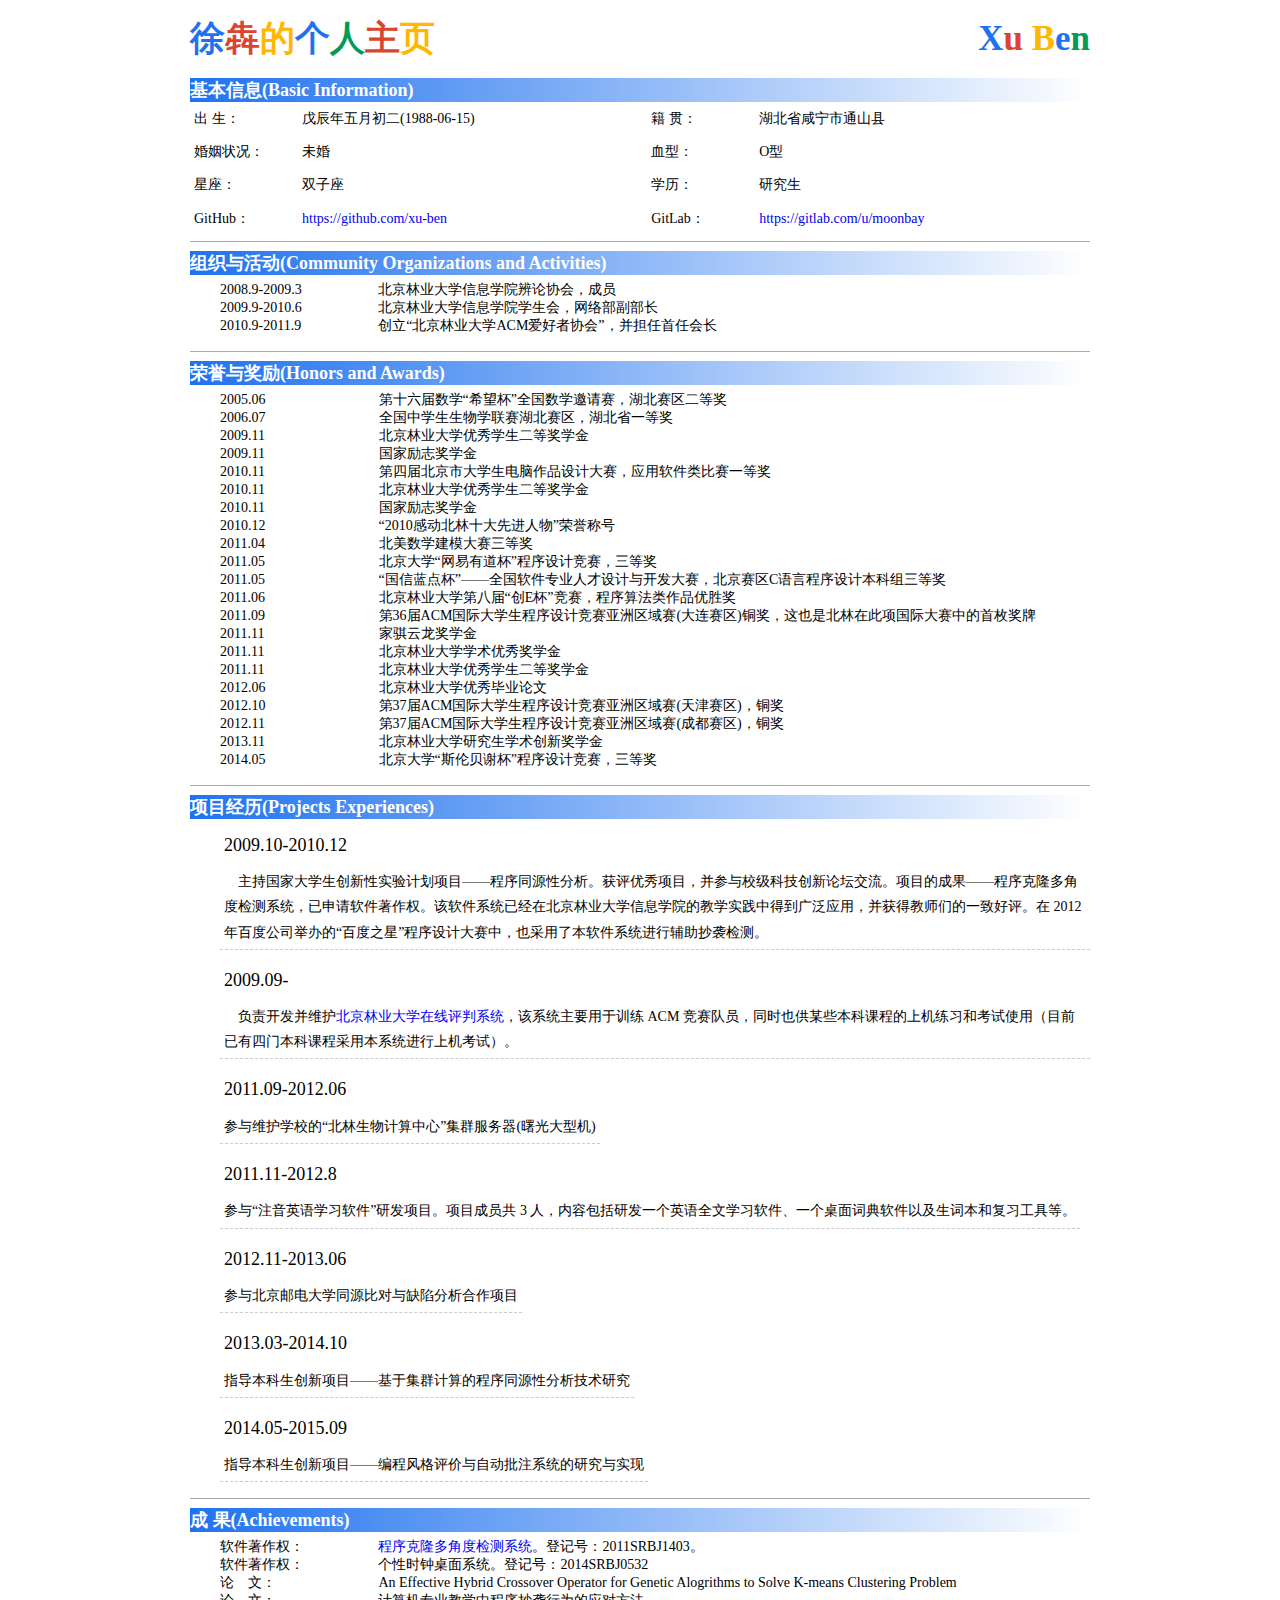
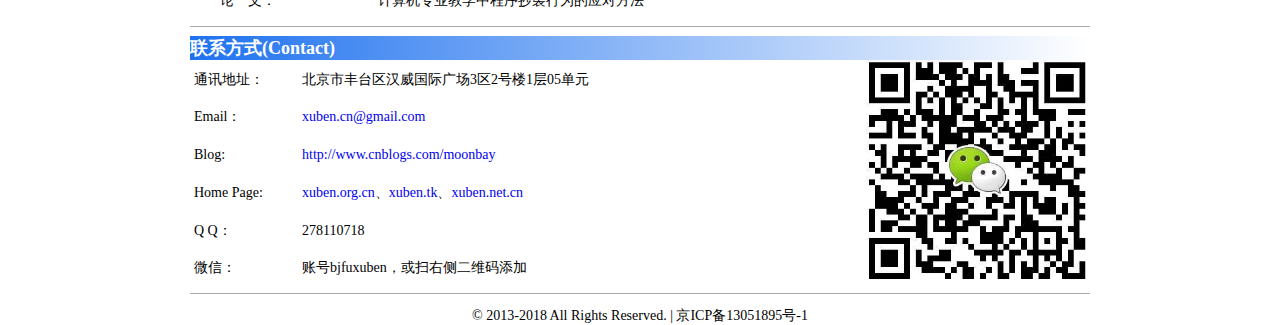
==== commit d254eaba: "update" ====
--- a/index.html
+++ b/index.html
@@ -159,10 +159,6 @@
 						<td style="width: 840px;">北京林业大学第八届“创E杯”竞赛，程序算法类作品优胜奖</td>
 					</tr>
 					<tr>
-						<td style="width: 180px;">2011.06</td>
-						<td style="width: 840px;">“百度之星”程序设计大赛，复赛前四百名</td>
-					</tr>
-					<tr>
 						<td style="width: 180px;">2011.09</td>
 						<td style="width: 840px;">第36届ACM国际大学生程序设计竞赛亚洲区域赛(大连赛区)铜奖，这也是北林在此项国际大赛中的首枚奖牌</td>
 					</tr>
@@ -306,14 +302,14 @@
 				<table style="width: 100%">
 					<tr>
 						<td class="item-title">通讯地址：</td>
-						<td class="item-content">北京市海淀区清华东路35号北京林业大学</td>
+						<td class="item-content">北京市丰台区汉威国际广场3区2号楼1层05单元</td>
 						<td rowspan="7" align="right"><img src="images/wx.png"
 							width="50%" height="50%" title="bjfuxuben" /></td>
 					</tr>
 					<tr>
 						<td class="item-title">Email：</td>
 						<td class="item-content"><a title="给我发邮件"
-							href="mailto:bjfuxuben@gmail.com">bjfuxuben@gmail.com</a></td>
+							href="mailto:xuben.cn@gmail.com">xuben.cn@gmail.com</a></td>
 					</tr>
 					<tr>
 						<td class="item-title">Blog:</td>
@@ -347,7 +343,7 @@
 		</aside>
 	</article>
 	<footer>
-		<p align="center">&copy; 2013-2016 All Rights Reserved. | 京ICP备13051895号-1</p>
+		<p align="center">&copy; 2013-2018 All Rights Reserved. | 京ICP备13051895号-1</p>
 	</footer>
 </body>
 </html>
